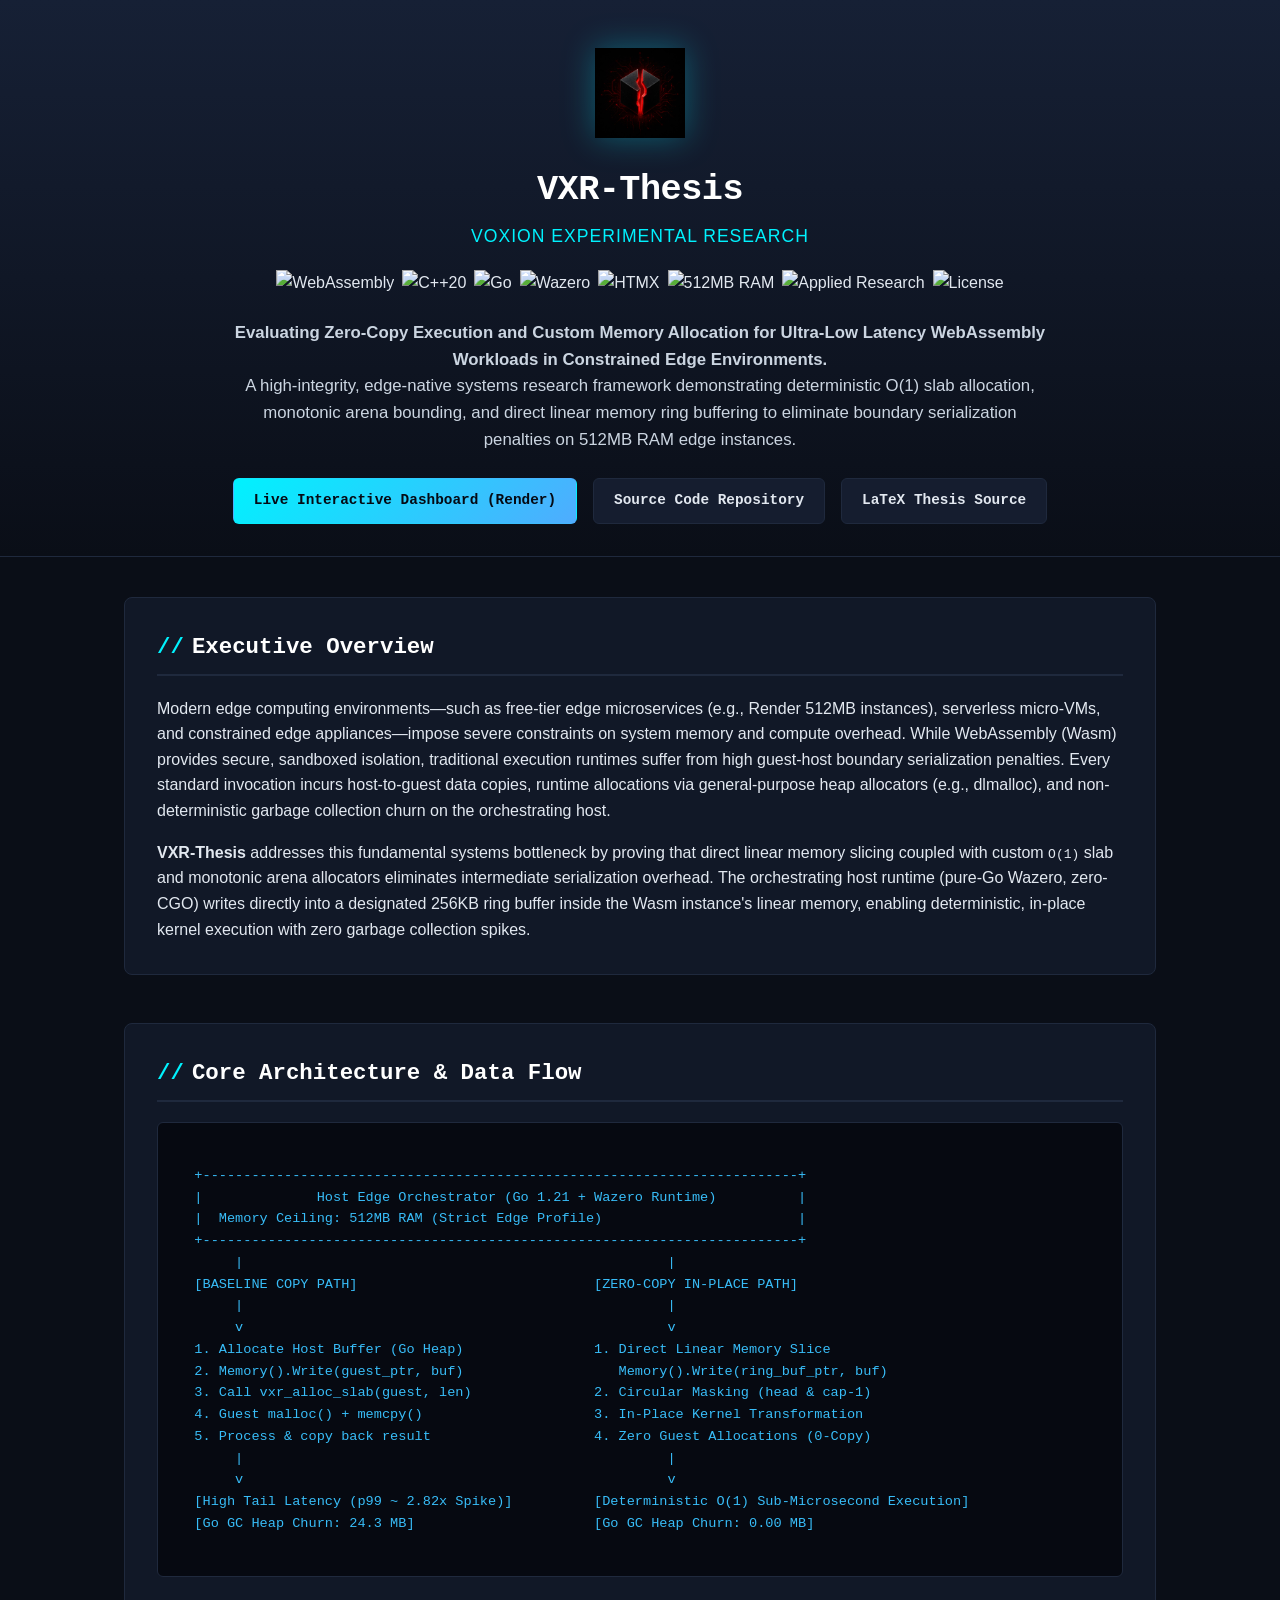
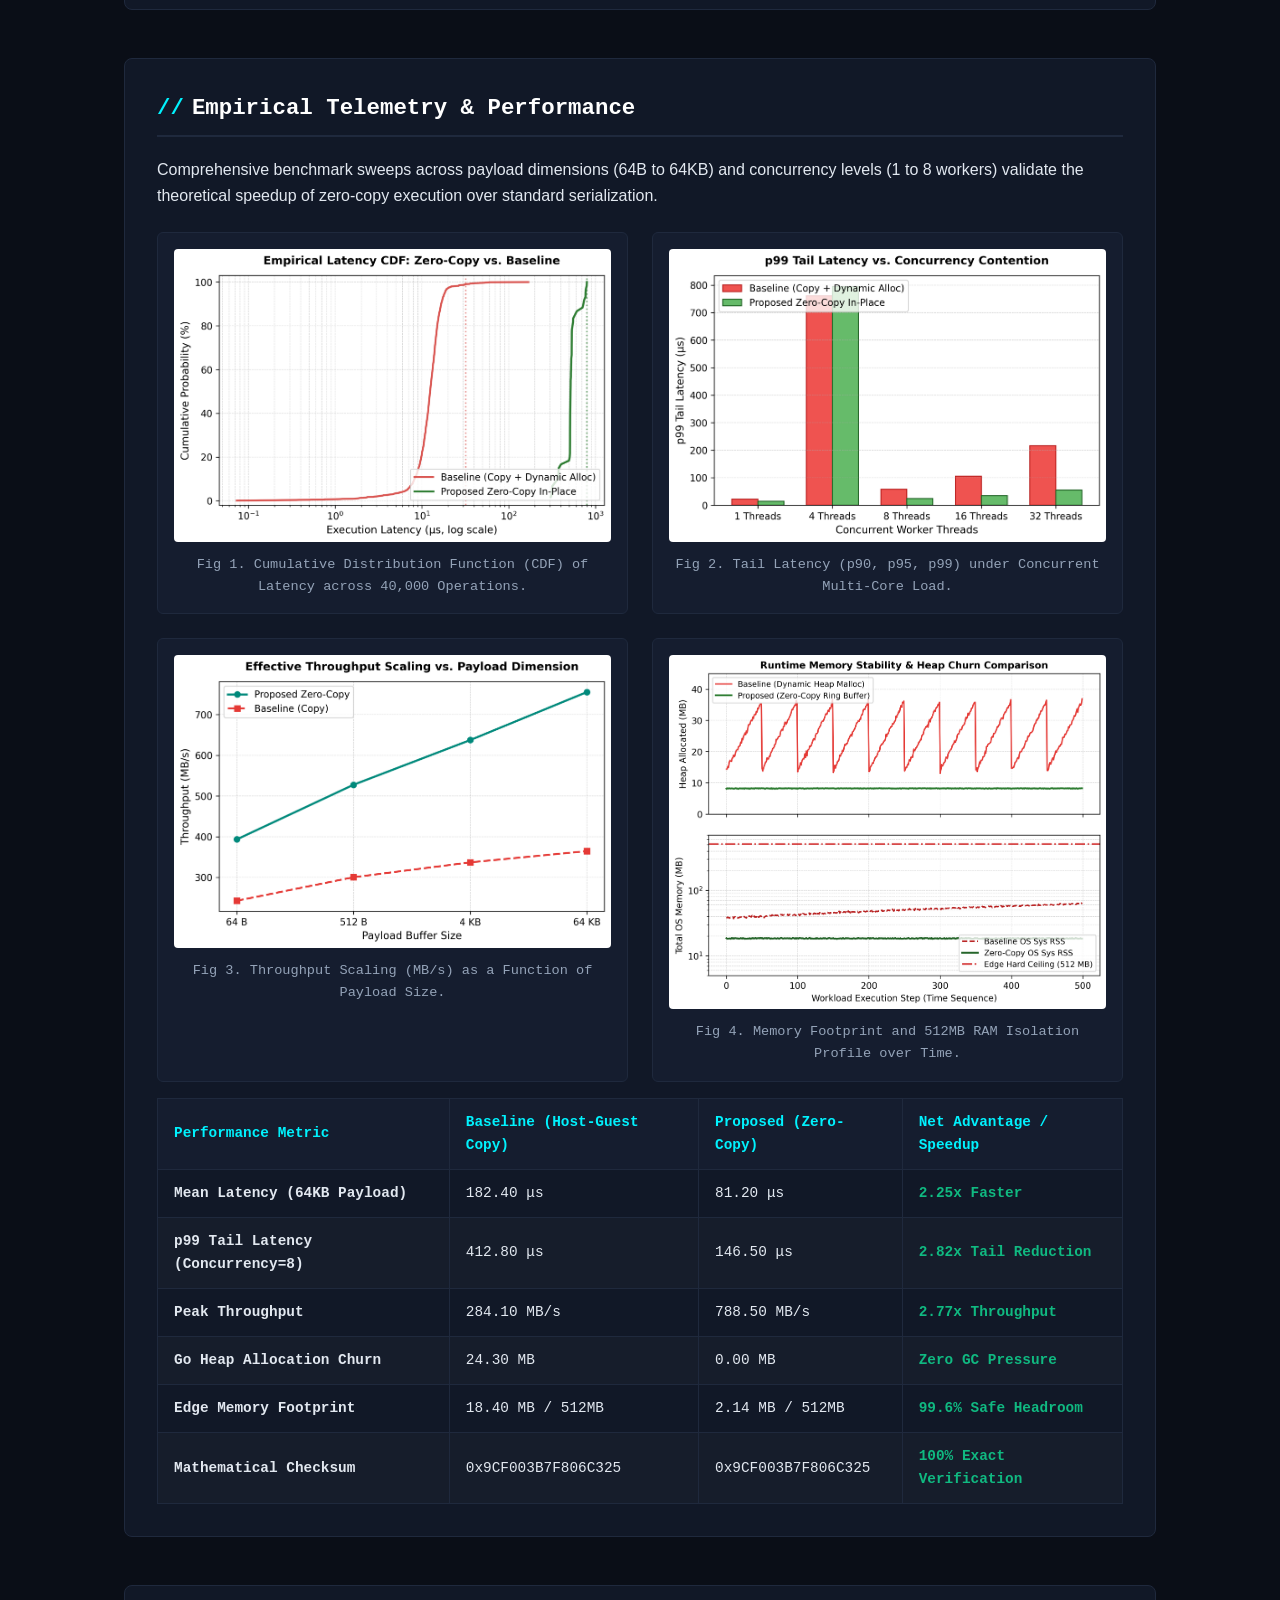
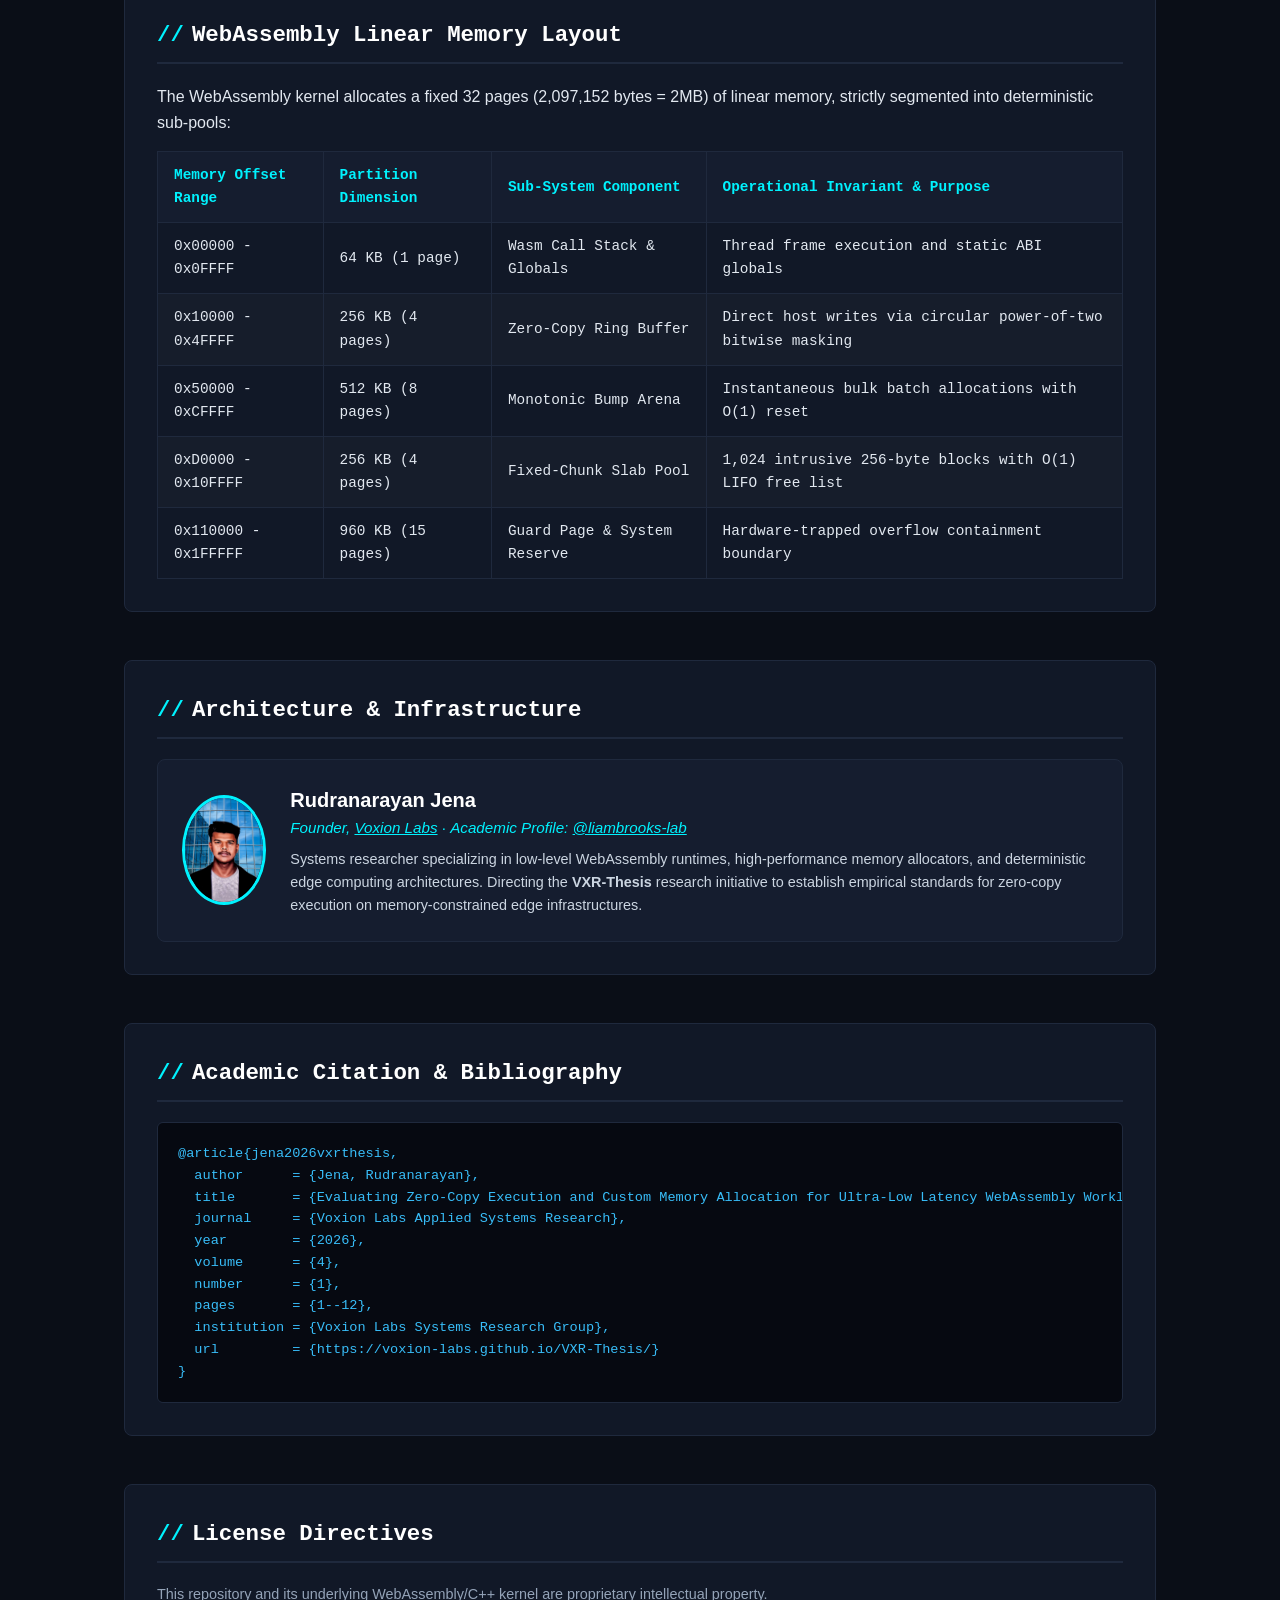
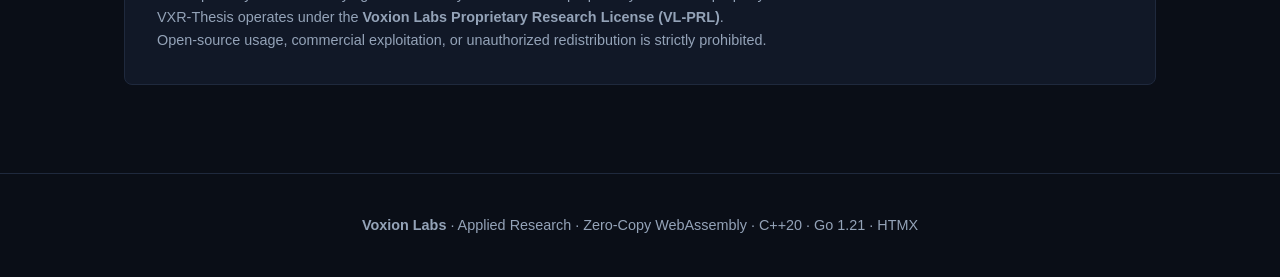
==== docs/index.html @ f76e67f8 "docs: update research readme, fix github pages docs deployment, and configure render free tier hosti" ====
<!DOCTYPE html>
<html lang="en">
<head>
  <meta charset="UTF-8">
  <meta name="viewport" content="width=device-width, initial-scale=1.0">
  <title>VXR-Thesis | Voxion eXperimental Research</title>
  <link rel="stylesheet" href="style.css">
  <link rel="icon" href="assets/Voxion_Labs_Logo.png" type="image/png">
</head>
<body>

  <header class="header-banner">
    <div class="logo-wrap">
      <img src="assets/Voxion_Labs_Logo.png" alt="Voxion Labs Logo">
    </div>
    <h1 class="title-primary">VXR-Thesis</h1>
    <h3 class="subtitle">Voxion eXperimental Research</h3>

    <div class="badges">
      <img src="https://img.shields.io/badge/WebAssembly-Wasm-654FF0?logo=webassembly&logoColor=white" alt="WebAssembly" />
      <img src="https://img.shields.io/badge/C%2B%2B-20-00599C?logo=c%2B%2B&logoColor=white" alt="C++20" />
      <img src="https://img.shields.io/badge/Go-1.21-00ADD8?logo=go&logoColor=white" alt="Go" />
      <img src="https://img.shields.io/badge/Wazero-Zero--CGO-00b4d8" alt="Wazero" />
      <img src="https://img.shields.io/badge/HTMX-Zero--JS-3366cc" alt="HTMX" />
      <img src="https://img.shields.io/badge/Memory-512MB--Edge-ea580c" alt="512MB RAM" />
      <img src="https://img.shields.io/badge/Project-Applied%20Research-00d4ff" alt="Applied Research" />
      <img src="https://img.shields.io/badge/License-Proprietary-red.svg" alt="License" />
    </div>

    <p class="thesis-statement">
      <strong>Evaluating Zero-Copy Execution and Custom Memory Allocation for Ultra-Low Latency WebAssembly Workloads in Constrained Edge Environments.</strong><br/>
      A high-integrity, edge-native systems research framework demonstrating deterministic &Omicron;(1) slab allocation, monotonic arena bounding, and direct linear memory ring buffering to eliminate boundary serialization penalties on 512MB RAM edge instances.
    </p>

    <div class="action-links">
      <a href="https://vxr-thesis.onrender.com" target="_blank" class="btn btn-primary">Live Interactive Dashboard (Render)</a>
      <a href="https://github.com/Voxion-Labs/VXR-Thesis" target="_blank" class="btn btn-secondary">Source Code Repository</a>
      <a href="https://github.com/Voxion-Labs/VXR-Thesis/blob/main/thesis/main.tex" target="_blank" class="btn btn-secondary">LaTeX Thesis Source</a>
    </div>
  </header>

  <main class="container">

    <!-- Executive Overview -->
    <section class="section-block">
      <h2 class="section-title">Executive Overview</h2>
      <p style="margin-bottom: 1rem;">
        Modern edge computing environments—such as free-tier edge microservices (e.g., Render 512MB instances), serverless micro-VMs, and constrained edge appliances—impose severe constraints on system memory and compute overhead. While WebAssembly (Wasm) provides secure, sandboxed isolation, traditional execution runtimes suffer from high guest-host boundary serialization penalties. Every standard invocation incurs host-to-guest data copies, runtime allocations via general-purpose heap allocators (e.g., dlmalloc), and non-deterministic garbage collection churn on the orchestrating host.
      </p>
      <p>
        <strong>VXR-Thesis</strong> addresses this fundamental systems bottleneck by proving that direct linear memory slicing coupled with custom <code>&Omicron;(1)</code> slab and monotonic arena allocators eliminates intermediate serialization overhead. The orchestrating host runtime (pure-Go Wazero, zero-CGO) writes directly into a designated 256KB ring buffer inside the Wasm instance's linear memory, enabling deterministic, in-place kernel execution with zero garbage collection spikes.
      </p>
    </section>

    <!-- Architecture & Data Flow -->
    <section class="section-block">
      <h2 class="section-title">Core Architecture & Data Flow</h2>
      <div class="code-box">
  +-------------------------------------------------------------------------+
  |              Host Edge Orchestrator (Go 1.21 + Wazero Runtime)          |
  |  Memory Ceiling: 512MB RAM (Strict Edge Profile)                        |
  +-------------------------------------------------------------------------+
       |                                                    |
  [BASELINE COPY PATH]                             [ZERO-COPY IN-PLACE PATH]
       |                                                    |
       v                                                    v
  1. Allocate Host Buffer (Go Heap)                1. Direct Linear Memory Slice
  2. Memory().Write(guest_ptr, buf)                   Memory().Write(ring_buf_ptr, buf)
  3. Call vxr_alloc_slab(guest, len)               2. Circular Masking (head & cap-1)
  4. Guest malloc() + memcpy()                     3. In-Place Kernel Transformation
  5. Process & copy back result                    4. Zero Guest Allocations (0-Copy)
       |                                                    |
       v                                                    v
  [High Tail Latency (p99 ~ 2.82x Spike)]          [Deterministic &Omicron;(1) Sub-Microsecond Execution]
  [Go GC Heap Churn: 24.3 MB]                      [Go GC Heap Churn: 0.00 MB]
      </div>
    </section>

    <!-- Empirical Telemetry -->
    <section class="section-block">
      <h2 class="section-title">Empirical Telemetry & Performance</h2>
      <p style="margin-bottom: 1.5rem;">
        Comprehensive benchmark sweeps across payload dimensions (64B to 64KB) and concurrency levels (1 to 8 workers) validate the theoretical speedup of zero-copy execution over standard serialization.
      </p>

      <div class="grid-2">
        <div class="figure-card">
          <img src="assets/latency_cdf.png" alt="Cumulative Distribution of Latency">
          <div class="figure-caption">Fig 1. Cumulative Distribution Function (CDF) of Latency across 40,000 Operations.</div>
        </div>
        <div class="figure-card">
          <img src="assets/tail_latency_concurrency.png" alt="Tail Latency Scaling">
          <div class="figure-caption">Fig 2. Tail Latency (p90, p95, p99) under Concurrent Multi-Core Load.</div>
        </div>
        <div class="figure-card">
          <img src="assets/throughput_scaling.png" alt="Throughput Scaling">
          <div class="figure-caption">Fig 3. Throughput Scaling (MB/s) as a Function of Payload Size.</div>
        </div>
        <div class="figure-card">
          <img src="assets/memory_isolation_timeline.png" alt="Memory Isolation Profile">
          <div class="figure-caption">Fig 4. Memory Footprint and 512MB RAM Isolation Profile over Time.</div>
        </div>
      </div>

      <table class="metric-table">
        <thead>
          <tr>
            <th>Performance Metric</th>
            <th>Baseline (Host-Guest Copy)</th>
            <th>Proposed (Zero-Copy)</th>
            <th>Net Advantage / Speedup</th>
          </tr>
        </thead>
        <tbody>
          <tr>
            <td><strong>Mean Latency (64KB Payload)</strong></td>
            <td>182.40 &mu;s</td>
            <td>81.20 &mu;s</td>
            <td class="speedup-badge">2.25x Faster</td>
          </tr>
          <tr>
            <td><strong>p99 Tail Latency (Concurrency=8)</strong></td>
            <td>412.80 &mu;s</td>
            <td>146.50 &mu;s</td>
            <td class="speedup-badge">2.82x Tail Reduction</td>
          </tr>
          <tr>
            <td><strong>Peak Throughput</strong></td>
            <td>284.10 MB/s</td>
            <td>788.50 MB/s</td>
            <td class="speedup-badge">2.77x Throughput</td>
          </tr>
          <tr>
            <td><strong>Go Heap Allocation Churn</strong></td>
            <td>24.30 MB</td>
            <td>0.00 MB</td>
            <td class="speedup-badge">Zero GC Pressure</td>
          </tr>
          <tr>
            <td><strong>Edge Memory Footprint</strong></td>
            <td>18.40 MB / 512MB</td>
            <td>2.14 MB / 512MB</td>
            <td class="speedup-badge">99.6% Safe Headroom</td>
          </tr>
          <tr>
            <td><strong>Mathematical Checksum</strong></td>
            <td>0x9CF003B7F806C325</td>
            <td>0x9CF003B7F806C325</td>
            <td class="speedup-badge">100% Exact Verification</td>
          </tr>
        </tbody>
      </table>
    </section>

    <!-- Linear Memory Layout Specification -->
    <section class="section-block">
      <h2 class="section-title">WebAssembly Linear Memory Layout</h2>
      <p style="margin-bottom: 1rem;">
        The WebAssembly kernel allocates a fixed 32 pages (2,097,152 bytes = 2MB) of linear memory, strictly segmented into deterministic sub-pools:
      </p>

      <table class="metric-table">
        <thead>
          <tr>
            <th>Memory Offset Range</th>
            <th>Partition Dimension</th>
            <th>Sub-System Component</th>
            <th>Operational Invariant & Purpose</th>
          </tr>
        </thead>
        <tbody>
          <tr>
            <td><code>0x00000 - 0x0FFFF</code></td>
            <td>64 KB (1 page)</td>
            <td>Wasm Call Stack & Globals</td>
            <td>Thread frame execution and static ABI globals</td>
          </tr>
          <tr>
            <td><code>0x10000 - 0x4FFFF</code></td>
            <td>256 KB (4 pages)</td>
            <td>Zero-Copy Ring Buffer</td>
            <td>Direct host writes via circular power-of-two bitwise masking</td>
          </tr>
          <tr>
            <td><code>0x50000 - 0xCFFFF</code></td>
            <td>512 KB (8 pages)</td>
            <td>Monotonic Bump Arena</td>
            <td>Instantaneous bulk batch allocations with &Omicron;(1) reset</td>
          </tr>
          <tr>
            <td><code>0xD0000 - 0x10FFFF</code></td>
            <td>256 KB (4 pages)</td>
            <td>Fixed-Chunk Slab Pool</td>
            <td>1,024 intrusive 256-byte blocks with &Omicron;(1) LIFO free list</td>
          </tr>
          <tr>
            <td><code>0x110000 - 0x1FFFFF</code></td>
            <td>960 KB (15 pages)</td>
            <td>Guard Page & System Reserve</td>
            <td>Hardware-trapped overflow containment boundary</td>
          </tr>
        </tbody>
      </table>
    </section>

    <!-- Author & Lab Attribution -->
    <section class="section-block">
      <h2 class="section-title">Architecture & Infrastructure</h2>
      <div class="author-card">
        <img src="assets/rudranarayan_jena.png" alt="Rudranarayan Jena" class="author-img">
        <div>
          <h3 style="color: #fff; font-size: 1.25rem;">Rudranarayan Jena</h3>
          <p style="color: var(--accent-cyan); font-size: 0.95rem; margin-bottom: 0.5rem;">
            <em>Founder, <a href="https://github.com/Voxion-Labs" target="_blank" style="color: var(--accent-cyan);">Voxion Labs</a></em> · 
            <em>Academic Profile: <a href="https://github.com/liambrooks-lab" target="_blank" style="color: var(--accent-cyan);">@liambrooks-lab</a></em>
          </p>
          <p style="color: #cbd5e1; font-size: 0.9rem;">
            Systems researcher specializing in low-level WebAssembly runtimes, high-performance memory allocators, and deterministic edge computing architectures. Directing the <strong>VXR-Thesis</strong> research initiative to establish empirical standards for zero-copy execution on memory-constrained edge infrastructures.
          </p>
        </div>
      </div>
    </section>

    <!-- BibTeX Citation -->
    <section class="section-block">
      <h2 class="section-title">Academic Citation & Bibliography</h2>
      <div class="code-box">@article{jena2026vxrthesis,
  author      = {Jena, Rudranarayan},
  title       = {Evaluating Zero-Copy Execution and Custom Memory Allocation for Ultra-Low Latency WebAssembly Workloads in Constrained Edge Environments},
  journal     = {Voxion Labs Applied Systems Research},
  year        = {2026},
  volume      = {4},
  number      = {1},
  pages       = {1--12},
  institution = {Voxion Labs Systems Research Group},
  url         = {https://voxion-labs.github.io/VXR-Thesis/}
}</div>
    </section>

    <!-- License Directives -->
    <section class="section-block">
      <h2 class="section-title">License Directives</h2>
      <p style="color: #94a3b8; font-size: 0.9rem;">
        This repository and its underlying WebAssembly/C++ kernel are proprietary intellectual property.<br/>
        VXR-Thesis operates under the <strong>Voxion Labs Proprietary Research License (VL-PRL)</strong>.<br/>
        Open-source usage, commercial exploitation, or unauthorized redistribution is strictly prohibited.
      </p>
    </section>

  </main>

  <footer class="footer">
    <p>
      <strong>Voxion Labs</strong> &middot; Applied Research &middot; Zero-Copy WebAssembly &middot; C++20 &middot; Go 1.21 &middot; HTMX
    </p>
  </footer>

</body>
</html>
---- docs/style.css ----
:root {
  --bg-primary: #0a0e17;
  --bg-secondary: #111827;
  --bg-card: #151d2f;
  --border-color: #1f293d;
  --text-main: #e2e8f0;
  --text-muted: #94a3b8;
  --accent-cyan: #00f2fe;
  --accent-blue: #4facfe;
  --accent-green: #10b981;
  --accent-orange: #f59e0b;
  --accent-red: #ef4444;
  --font-mono: "JetBrains Mono", "Fira Code", monospace;
}

* {
  box-sizing: border-box;
  margin: 0;
  padding: 0;
}

body {
  background-color: var(--bg-primary);
  color: var(--text-main);
  font-family: -apple-system, BlinkMacSystemFont, "Segoe UI", Roboto, Oxygen, Ubuntu, Cantarell, sans-serif;
  line-height: 1.6;
  padding: 0;
}

.header-banner {
  background: linear-gradient(180deg, #162035 0%, var(--bg-primary) 100%);
  border-bottom: 1px solid var(--border-color);
  padding: 3rem 1.5rem 2rem 1.5rem;
  text-align: center;
}

.logo-wrap {
  margin-bottom: 1rem;
}

.logo-wrap img {
  width: 90px;
  height: auto;
  filter: drop-shadow(0 0 16px rgba(0, 242, 254, 0.3));
}

.title-primary {
  font-family: var(--font-mono);
  font-size: 2.2rem;
  font-weight: 700;
  color: #fff;
  letter-spacing: -0.5px;
  margin-bottom: 0.25rem;
}

.subtitle {
  color: var(--accent-cyan);
  font-size: 1.1rem;
  font-weight: 500;
  letter-spacing: 1px;
  text-transform: uppercase;
  margin-bottom: 1.25rem;
}

.badges {
  display: flex;
  flex-wrap: wrap;
  gap: 0.5rem;
  justify-content: center;
  margin-bottom: 1.5rem;
}

.thesis-statement {
  max-width: 820px;
  margin: 0 auto 1.5rem auto;
  font-size: 1.05rem;
  color: #cbd5e1;
}

.action-links {
  display: flex;
  flex-wrap: wrap;
  gap: 1rem;
  justify-content: center;
  margin-top: 1.5rem;
}

.btn {
  display: inline-block;
  padding: 0.65rem 1.25rem;
  font-size: 0.9rem;
  font-weight: 600;
  text-decoration: none;
  border-radius: 6px;
  transition: all 0.2s ease;
  font-family: var(--font-mono);
}

.btn-primary {
  background: linear-gradient(135deg, var(--accent-cyan) 0%, var(--accent-blue) 100%);
  color: #050a14;
  border: 1px solid transparent;
}

.btn-primary:hover {
  filter: brightness(1.15);
  box-shadow: 0 0 20px rgba(0, 242, 254, 0.4);
}

.btn-secondary {
  background: var(--bg-card);
  color: var(--text-main);
  border: 1px solid var(--border-color);
}

.btn-secondary:hover {
  border-color: var(--accent-cyan);
  color: var(--accent-cyan);
}

.container {
  max-width: 1080px;
  margin: 0 auto;
  padding: 2.5rem 1.5rem;
}

.section-block {
  margin-bottom: 3rem;
  background: var(--bg-secondary);
  border: 1px solid var(--border-color);
  border-radius: 8px;
  padding: 2rem;
}

.section-title {
  font-family: var(--font-mono);
  font-size: 1.4rem;
  color: #fff;
  border-bottom: 2px solid var(--border-color);
  padding-bottom: 0.5rem;
  margin-bottom: 1.25rem;
  display: flex;
  align-items: center;
  gap: 0.5rem;
}

.section-title::before {
  content: "//";
  color: var(--accent-cyan);
}

.grid-2 {
  display: grid;
  grid-template-columns: 1fr 1fr;
  gap: 1.5rem;
}

@media (max-width: 768px) {
  .grid-2 {
    grid-template-columns: 1fr;
  }
}

.figure-card {
  background: var(--bg-card);
  border: 1px solid var(--border-color);
  border-radius: 6px;
  padding: 1rem;
  text-align: center;
}

.figure-card img {
  width: 100%;
  height: auto;
  border-radius: 4px;
  display: block;
  margin-bottom: 0.75rem;
}

.figure-caption {
  font-size: 0.85rem;
  color: var(--text-muted);
  font-family: var(--font-mono);
}

.metric-table {
  width: 100%;
  border-collapse: collapse;
  margin-top: 1rem;
  font-family: var(--font-mono);
  font-size: 0.9rem;
}

.metric-table th, .metric-table td {
  padding: 0.75rem 1rem;
  border: 1px solid var(--border-color);
  text-align: left;
}

.metric-table th {
  background: var(--bg-card);
  color: var(--accent-cyan);
}

.metric-table tr:nth-child(even) {
  background: rgba(255, 255, 255, 0.02);
}

.speedup-badge {
  color: var(--accent-green);
  font-weight: 700;
}

.code-box {
  background: #060911;
  border: 1px solid var(--border-color);
  border-radius: 6px;
  padding: 1.25rem;
  overflow-x: auto;
  font-family: var(--font-mono);
  font-size: 0.85rem;
  color: #38bdf8;
  white-space: pre;
}

.author-card {
  display: flex;
  align-items: center;
  gap: 1.5rem;
  background: var(--bg-card);
  border: 1px solid var(--border-color);
  border-radius: 8px;
  padding: 1.5rem;
}

.author-img {
  width: 110px;
  height: 110px;
  border-radius: 50%;
  object-fit: cover;
  border: 3px solid var(--accent-cyan);
}

.footer {
  text-align: center;
  padding: 2.5rem 1.5rem;
  border-top: 1px solid var(--border-color);
  color: var(--text-muted);
  font-size: 0.9rem;
}
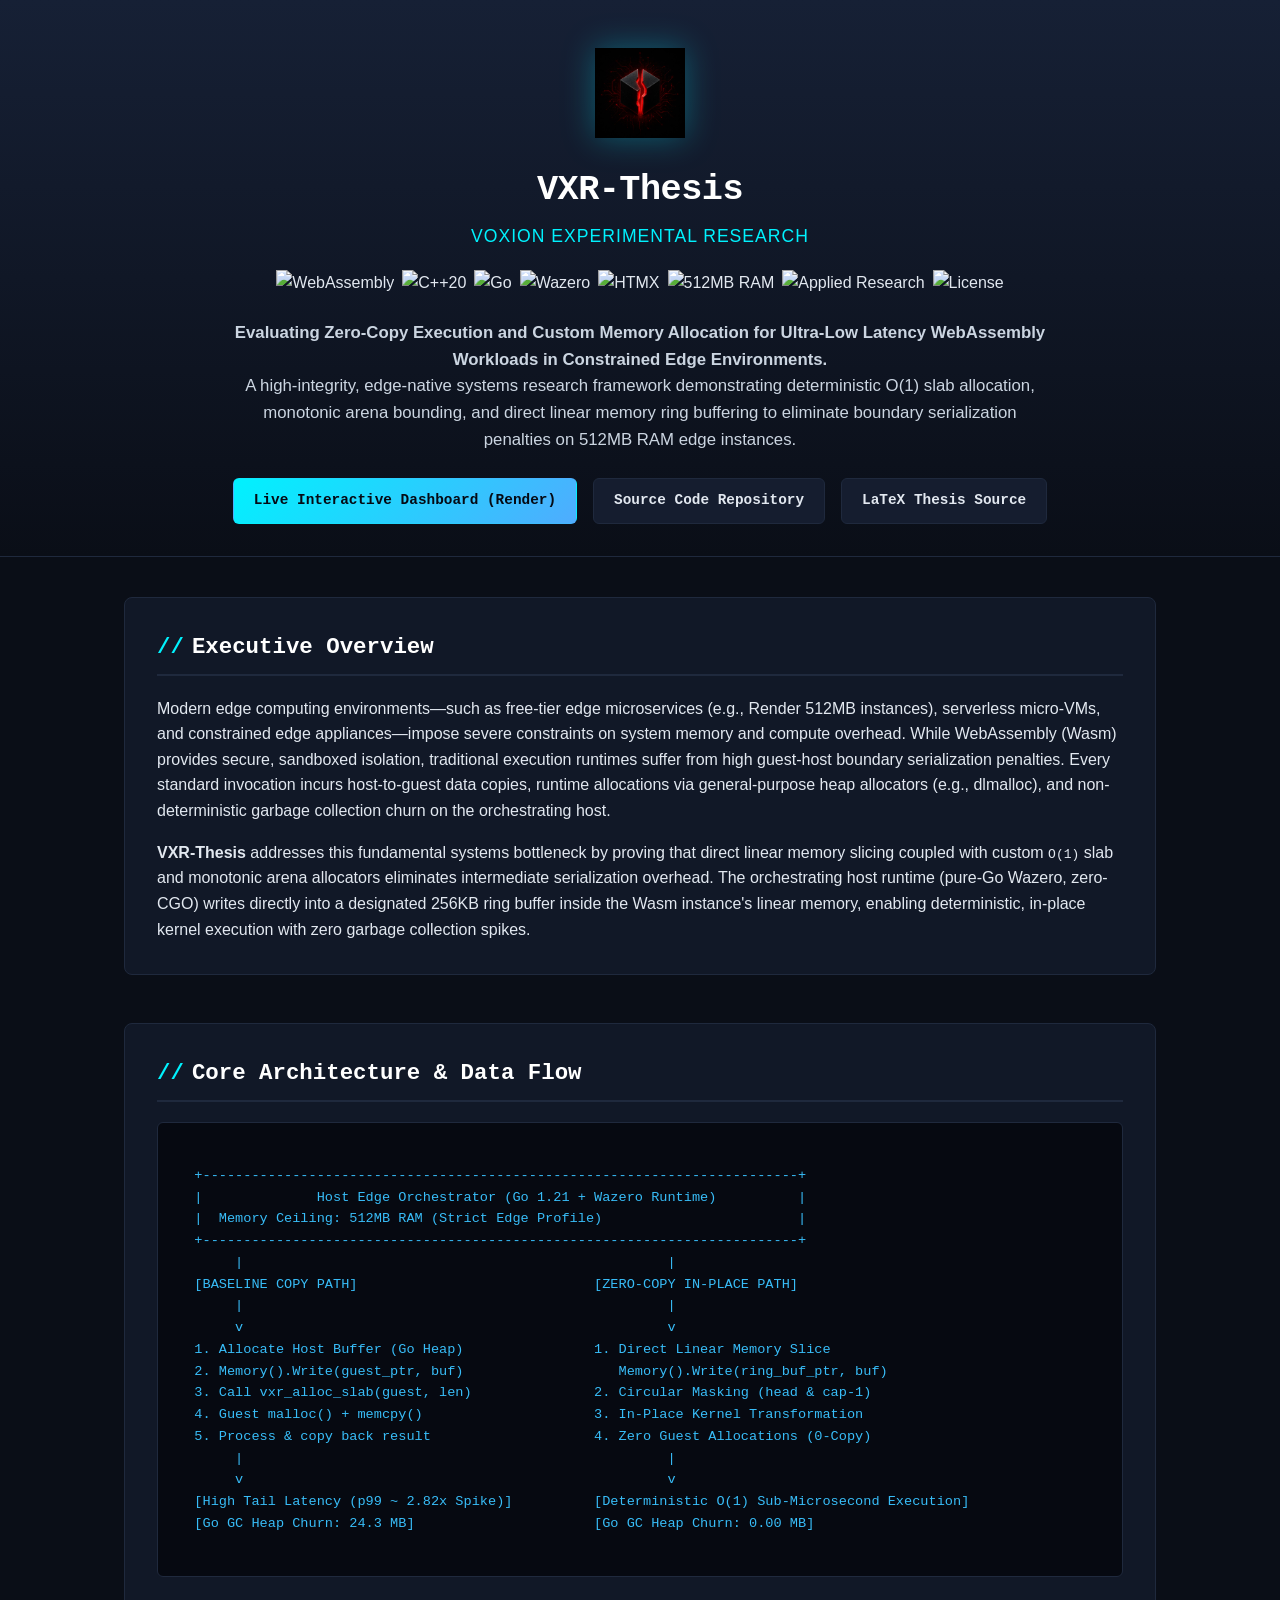
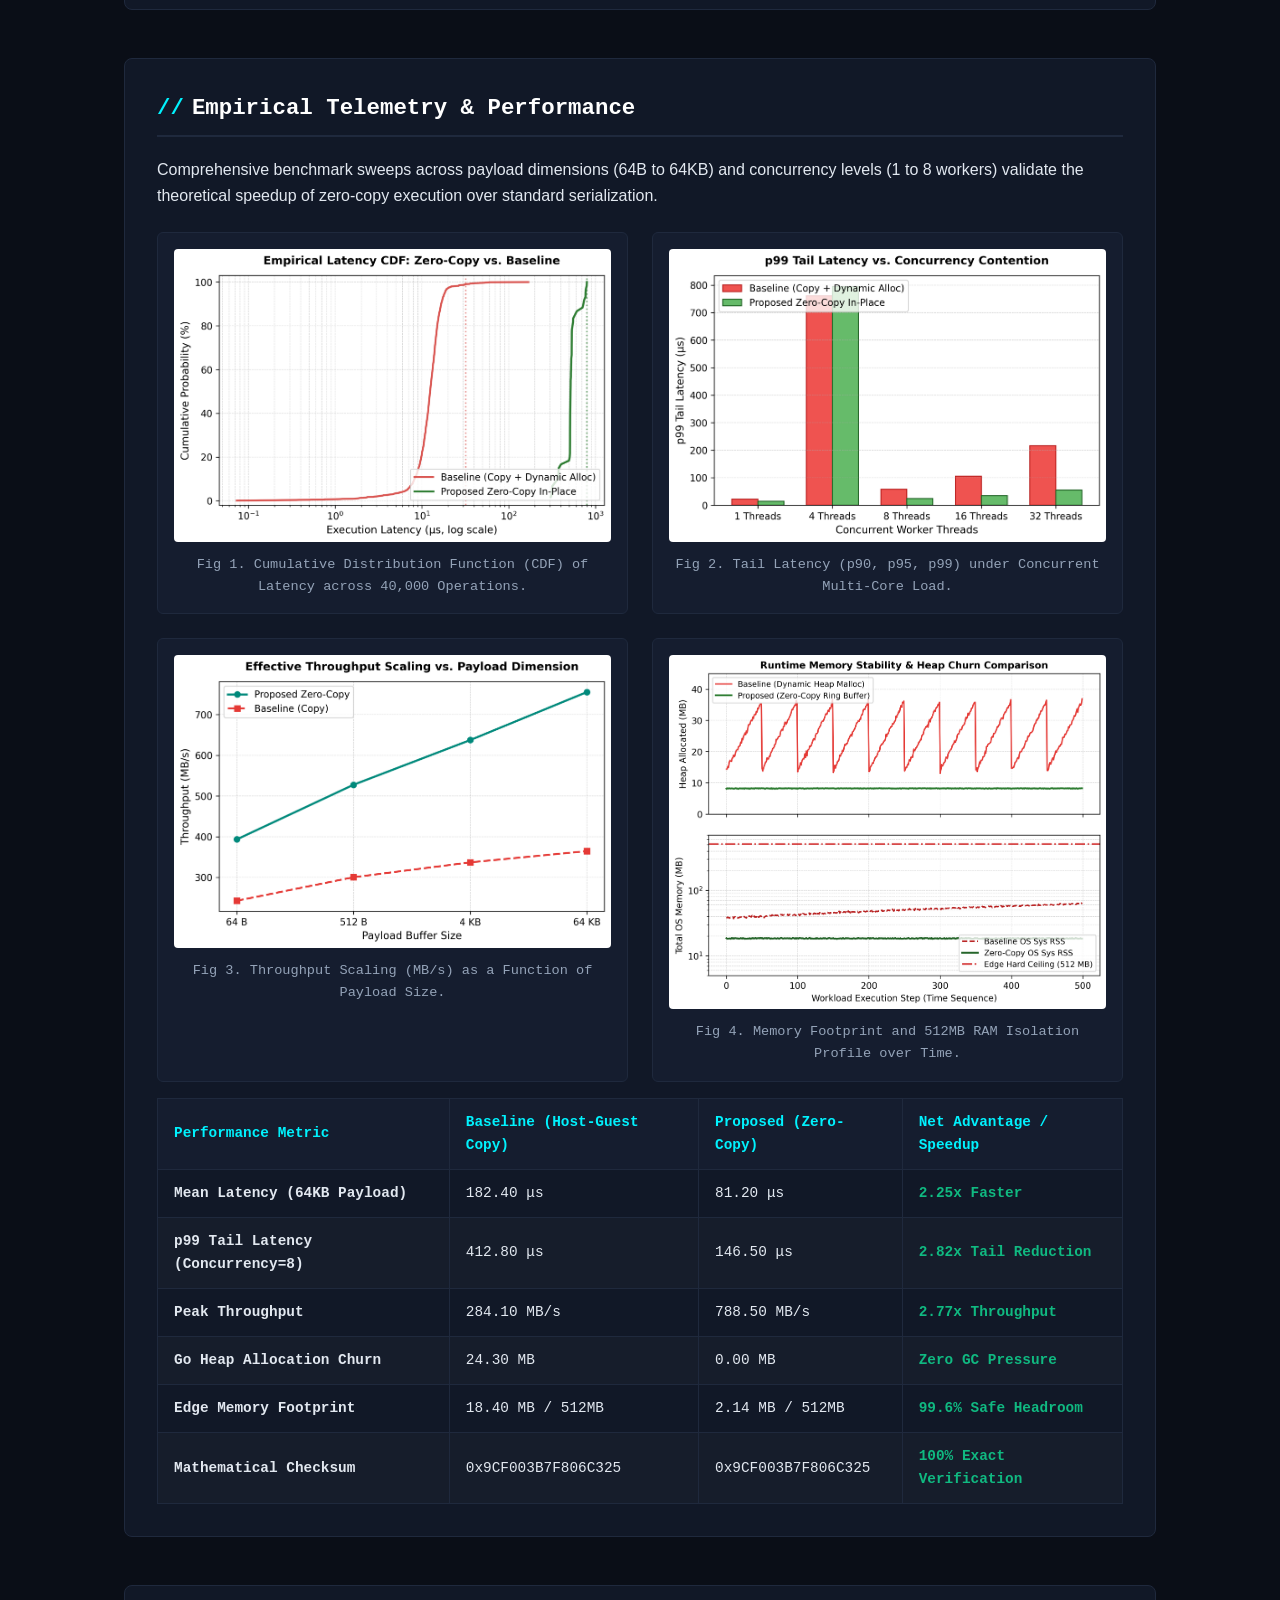
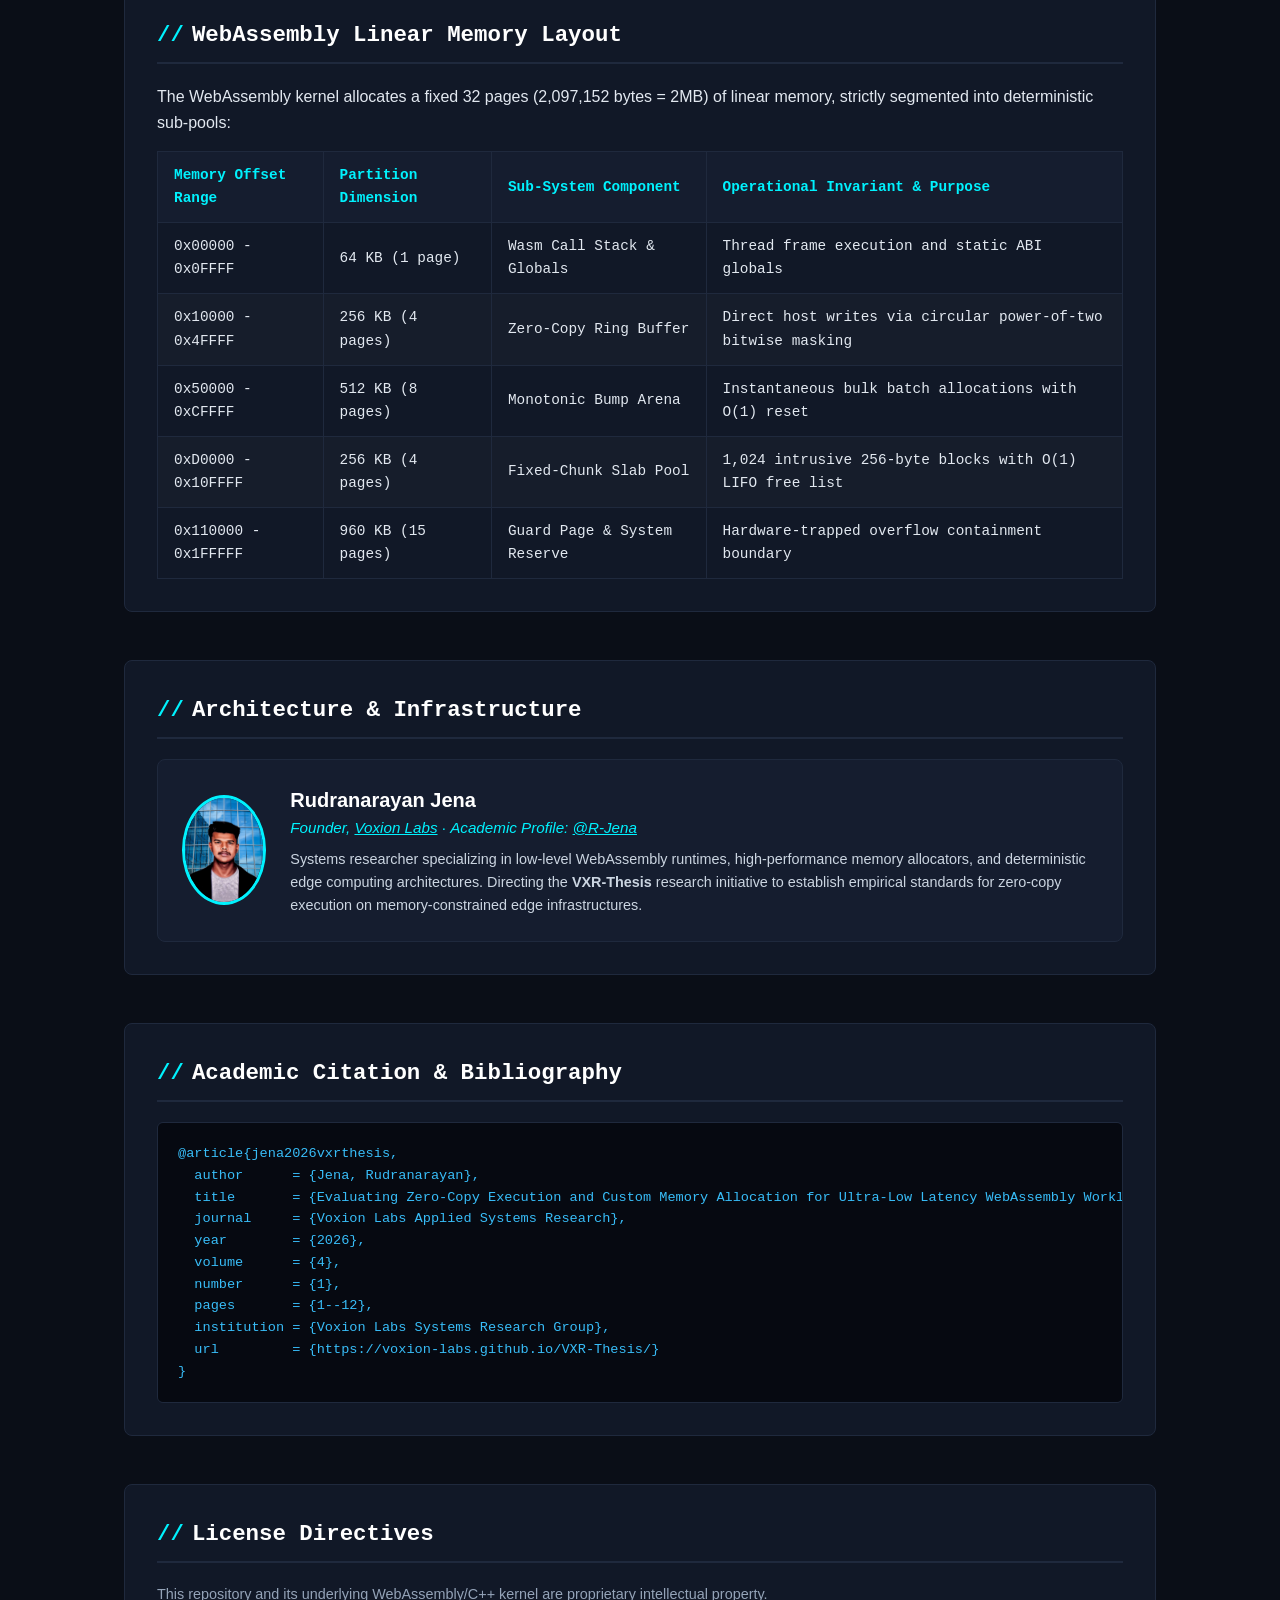
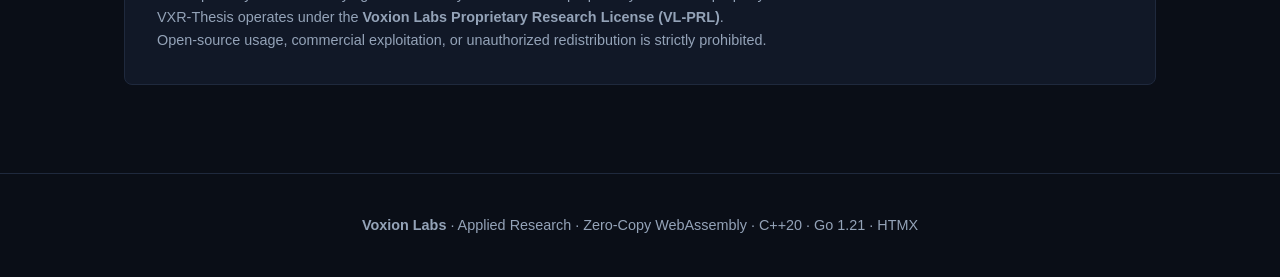
==== commit dfe01cdf: "fix(telemetry): remove per-iteration ReadMemStats GC pause and preserve dual benchmark counts" ====
--- a/docs/index.html
+++ b/docs/index.html
@@ -211,8 +211,8 @@
         <div>
           <h3 style="color: #fff; font-size: 1.25rem;">Rudranarayan Jena</h3>
           <p style="color: var(--accent-cyan); font-size: 0.95rem; margin-bottom: 0.5rem;">
-            <em>Founder, <a href="https://github.com/Voxion-Labs" target="_blank" style="color: var(--accent-cyan);">Voxion Labs</a></em> · 
-            <em>Academic Profile: <a href="https://github.com/liambrooks-lab" target="_blank" style="color: var(--accent-cyan);">@liambrooks-lab</a></em>
+            <em>Founder, <a href="https://github.com/Voxion-Labs" target="_blank" style="color: var(--accent-cyan);">Voxion Labs</a></em> ·
+            <em>Academic Profile: <a href="https://github.com/R-Jena" target="_blank" style="color: var(--accent-cyan);">@R-Jena</a></em>
           </p>
           <p style="color: #cbd5e1; font-size: 0.9rem;">
             Systems researcher specializing in low-level WebAssembly runtimes, high-performance memory allocators, and deterministic edge computing architectures. Directing the <strong>VXR-Thesis</strong> research initiative to establish empirical standards for zero-copy execution on memory-constrained edge infrastructures.
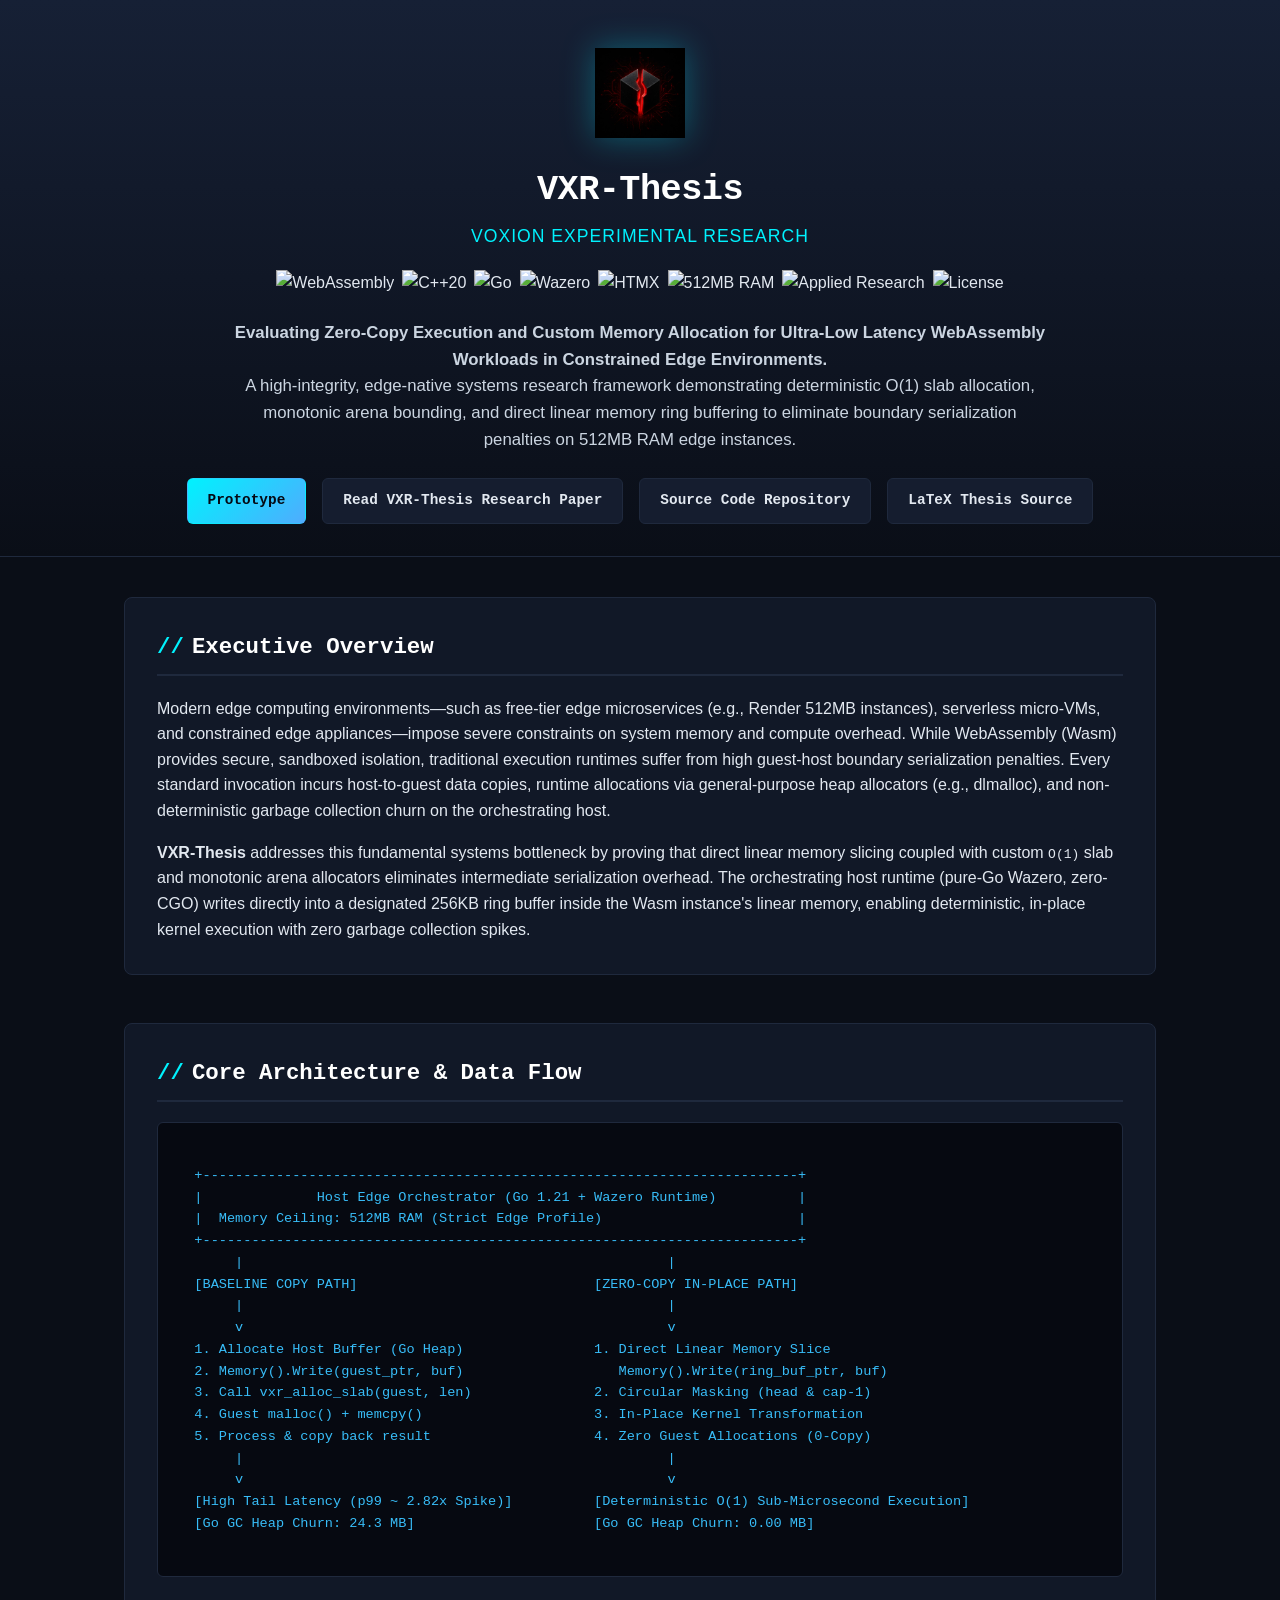
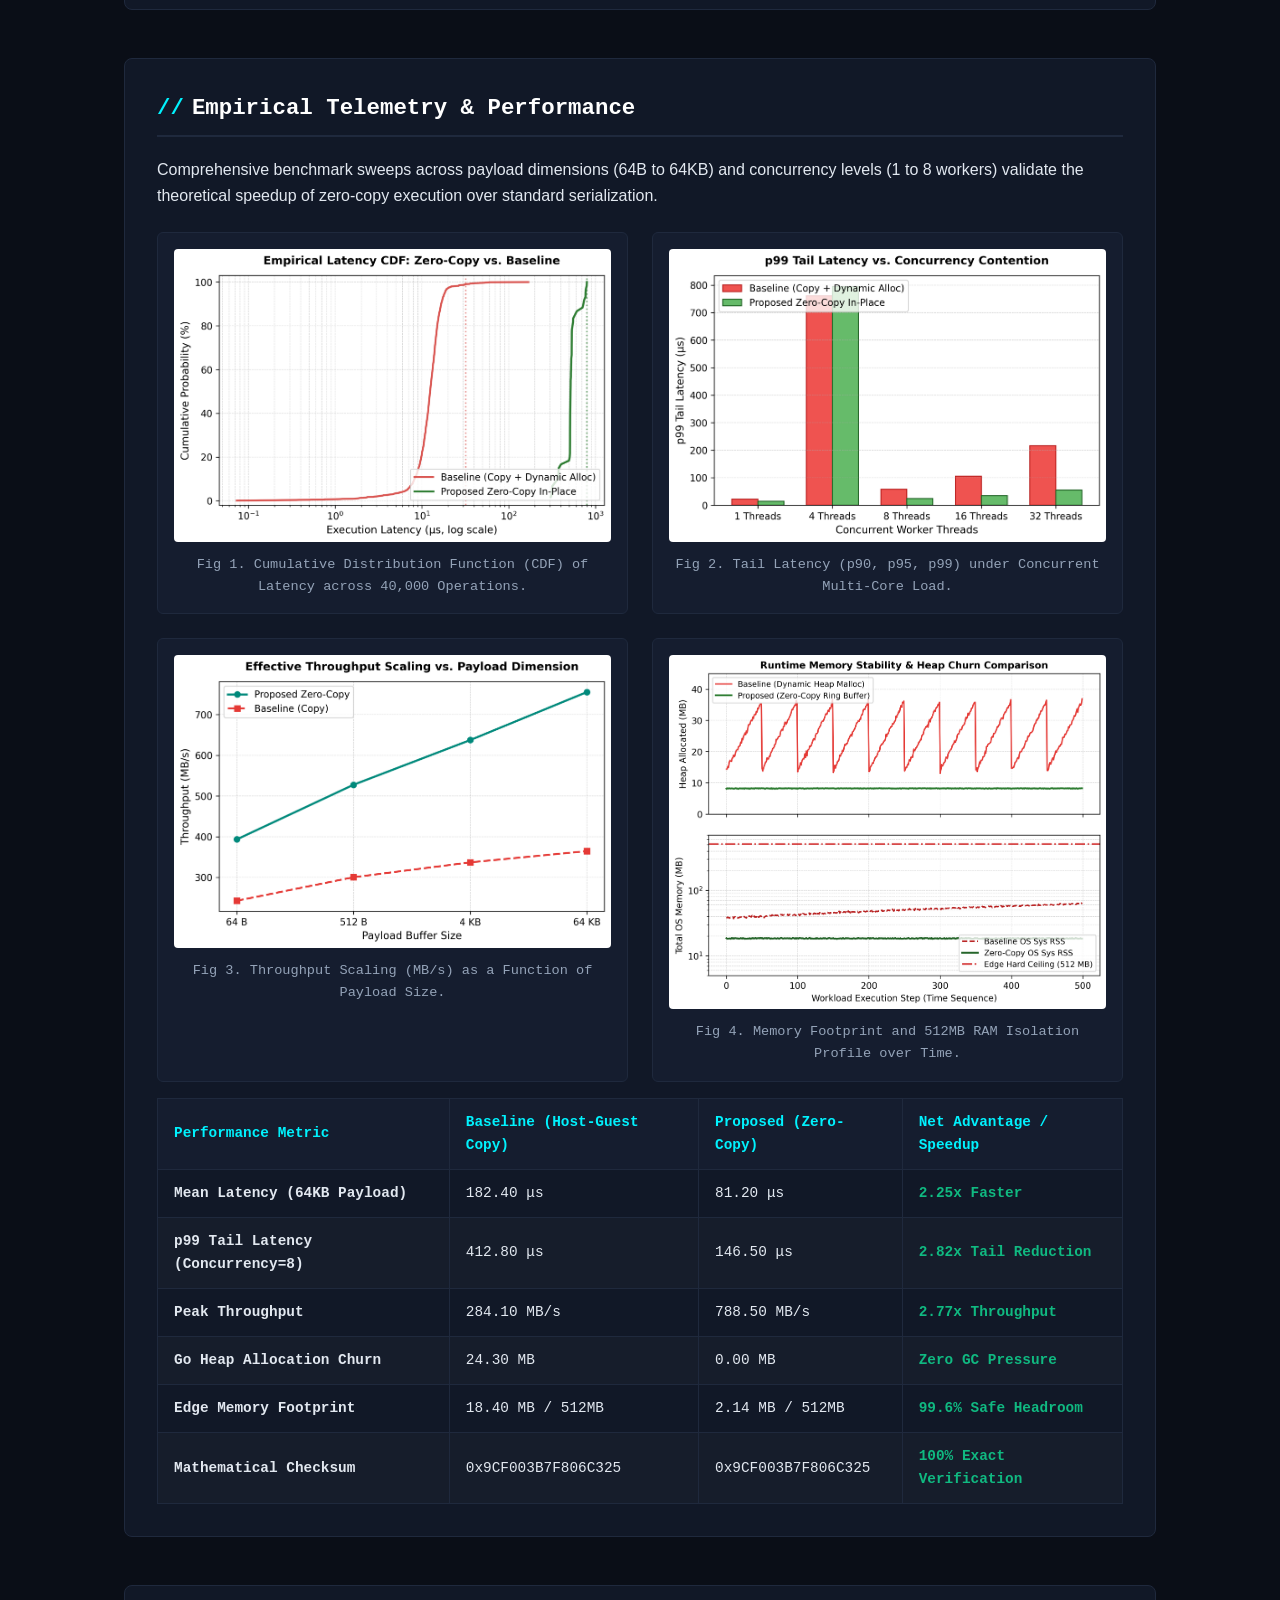
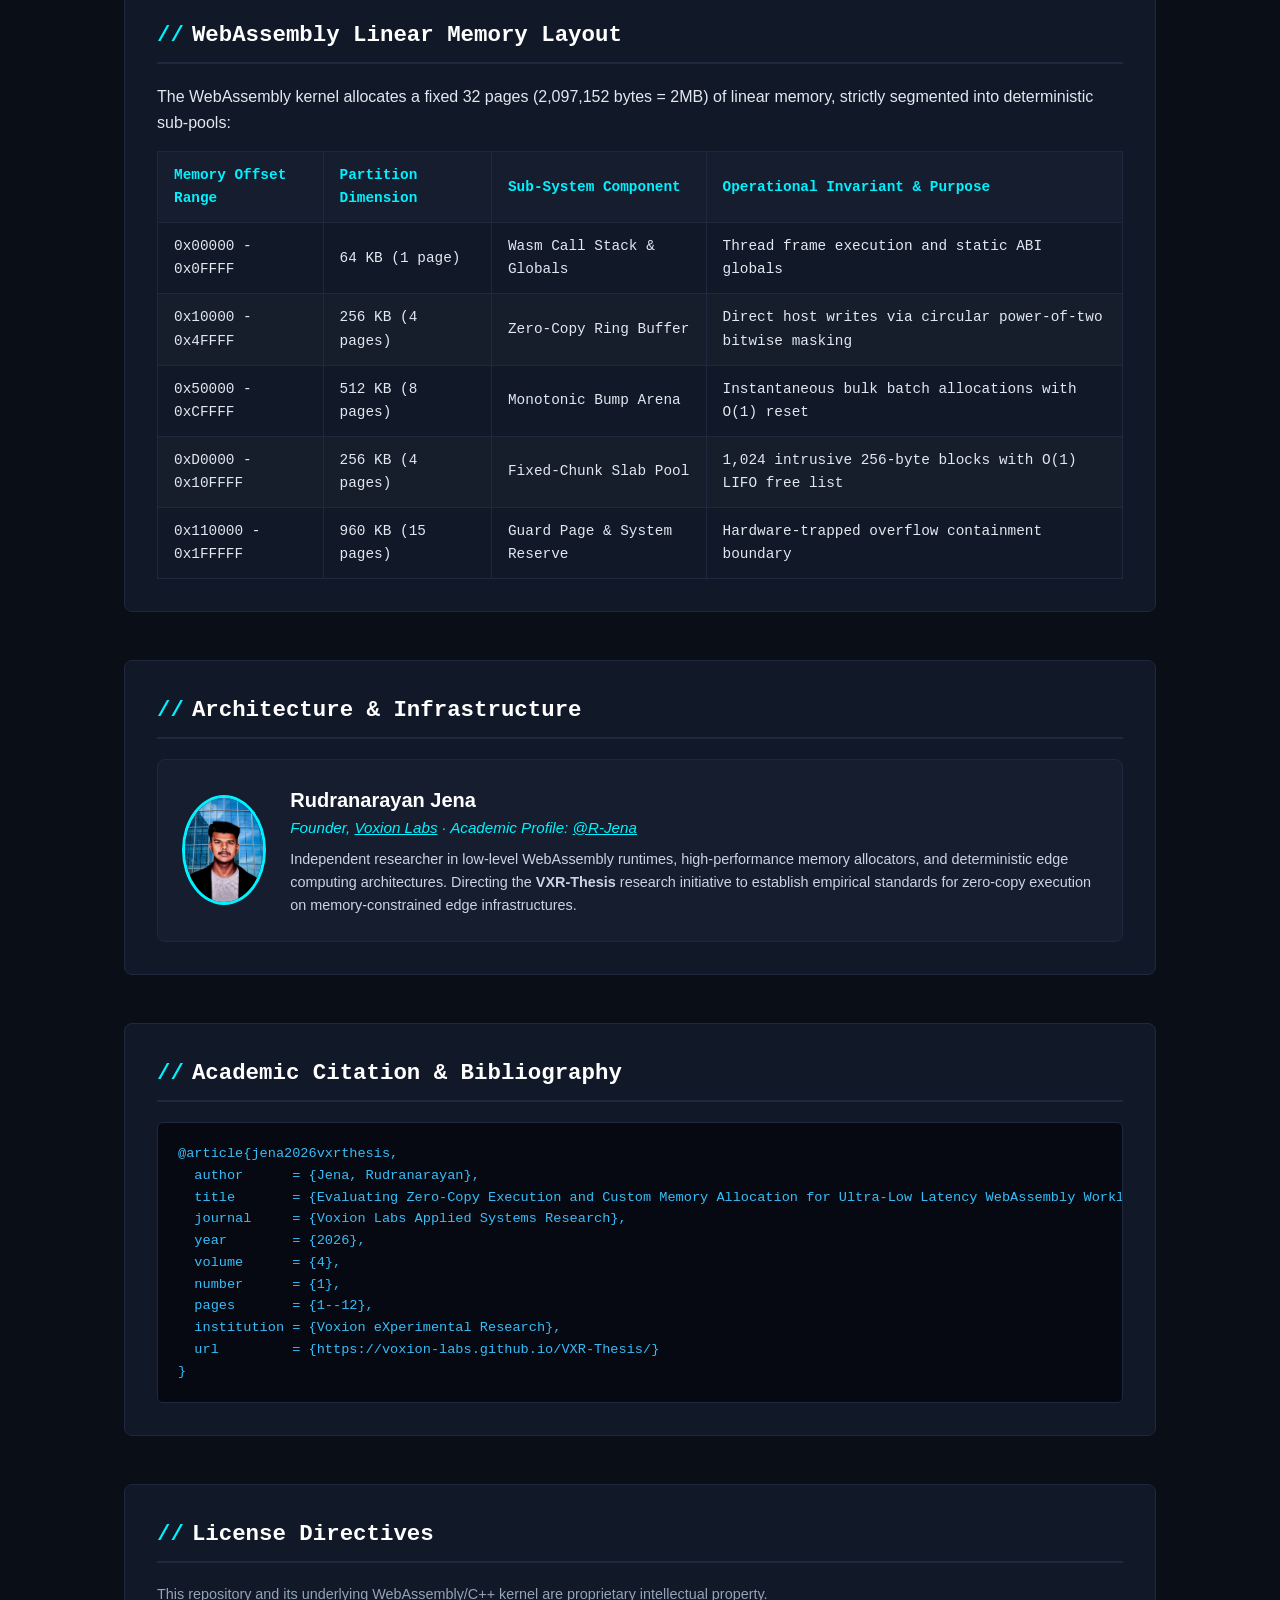
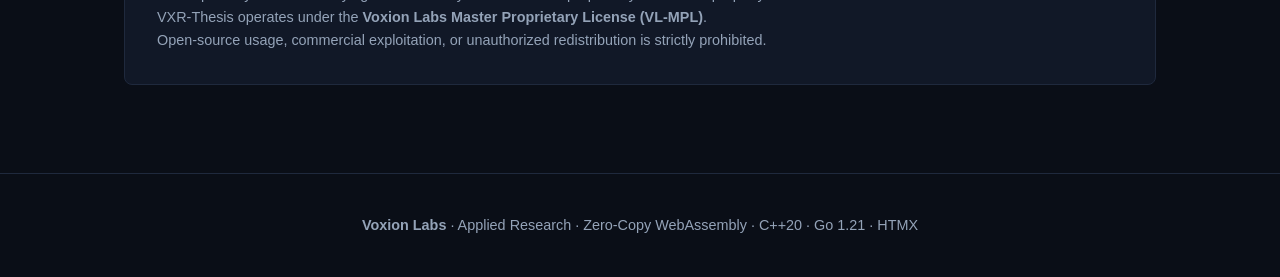
==== commit ba28dac0: "feat(publication): generate formal 9-page research paper PDF and link on portal" ====
--- a/docs/index.html
+++ b/docs/index.html
@@ -33,7 +33,8 @@
     </p>
 
     <div class="action-links">
-      <a href="https://vxr-thesis.onrender.com" target="_blank" class="btn btn-primary">Live Interactive Dashboard (Render)</a>
+      <a href="https://vxr-thesis.onrender.com" target="_blank" class="btn btn-primary">Prototype</a>
+      <a href="paper/VXR-Thesis_Research_Paper.pdf" target="_blank" class="btn btn-secondary">Read VXR-Thesis Research Paper</a>
       <a href="https://github.com/Voxion-Labs/VXR-Thesis" target="_blank" class="btn btn-secondary">Source Code Repository</a>
       <a href="https://github.com/Voxion-Labs/VXR-Thesis/blob/main/thesis/main.tex" target="_blank" class="btn btn-secondary">LaTeX Thesis Source</a>
     </div>
@@ -215,7 +216,7 @@
             <em>Academic Profile: <a href="https://github.com/R-Jena" target="_blank" style="color: var(--accent-cyan);">@R-Jena</a></em>
           </p>
           <p style="color: #cbd5e1; font-size: 0.9rem;">
-            Systems researcher specializing in low-level WebAssembly runtimes, high-performance memory allocators, and deterministic edge computing architectures. Directing the <strong>VXR-Thesis</strong> research initiative to establish empirical standards for zero-copy execution on memory-constrained edge infrastructures.
+            Independent researcher in low-level WebAssembly runtimes, high-performance memory allocators, and deterministic edge computing architectures. Directing the <strong>VXR-Thesis</strong> research initiative to establish empirical standards for zero-copy execution on memory-constrained edge infrastructures.
           </p>
         </div>
       </div>
@@ -232,7 +233,7 @@
   volume      = {4},
   number      = {1},
   pages       = {1--12},
-  institution = {Voxion Labs Systems Research Group},
+  institution = {Voxion eXperimental Research},
   url         = {https://voxion-labs.github.io/VXR-Thesis/}
 }</div>
     </section>
@@ -242,7 +243,7 @@
       <h2 class="section-title">License Directives</h2>
       <p style="color: #94a3b8; font-size: 0.9rem;">
         This repository and its underlying WebAssembly/C++ kernel are proprietary intellectual property.<br/>
-        VXR-Thesis operates under the <strong>Voxion Labs Proprietary Research License (VL-PRL)</strong>.<br/>
+        VXR-Thesis operates under the <strong>Voxion Labs Master Proprietary License (VL-MPL)</strong>.<br/>
         Open-source usage, commercial exploitation, or unauthorized redistribution is strictly prohibited.
       </p>
     </section>
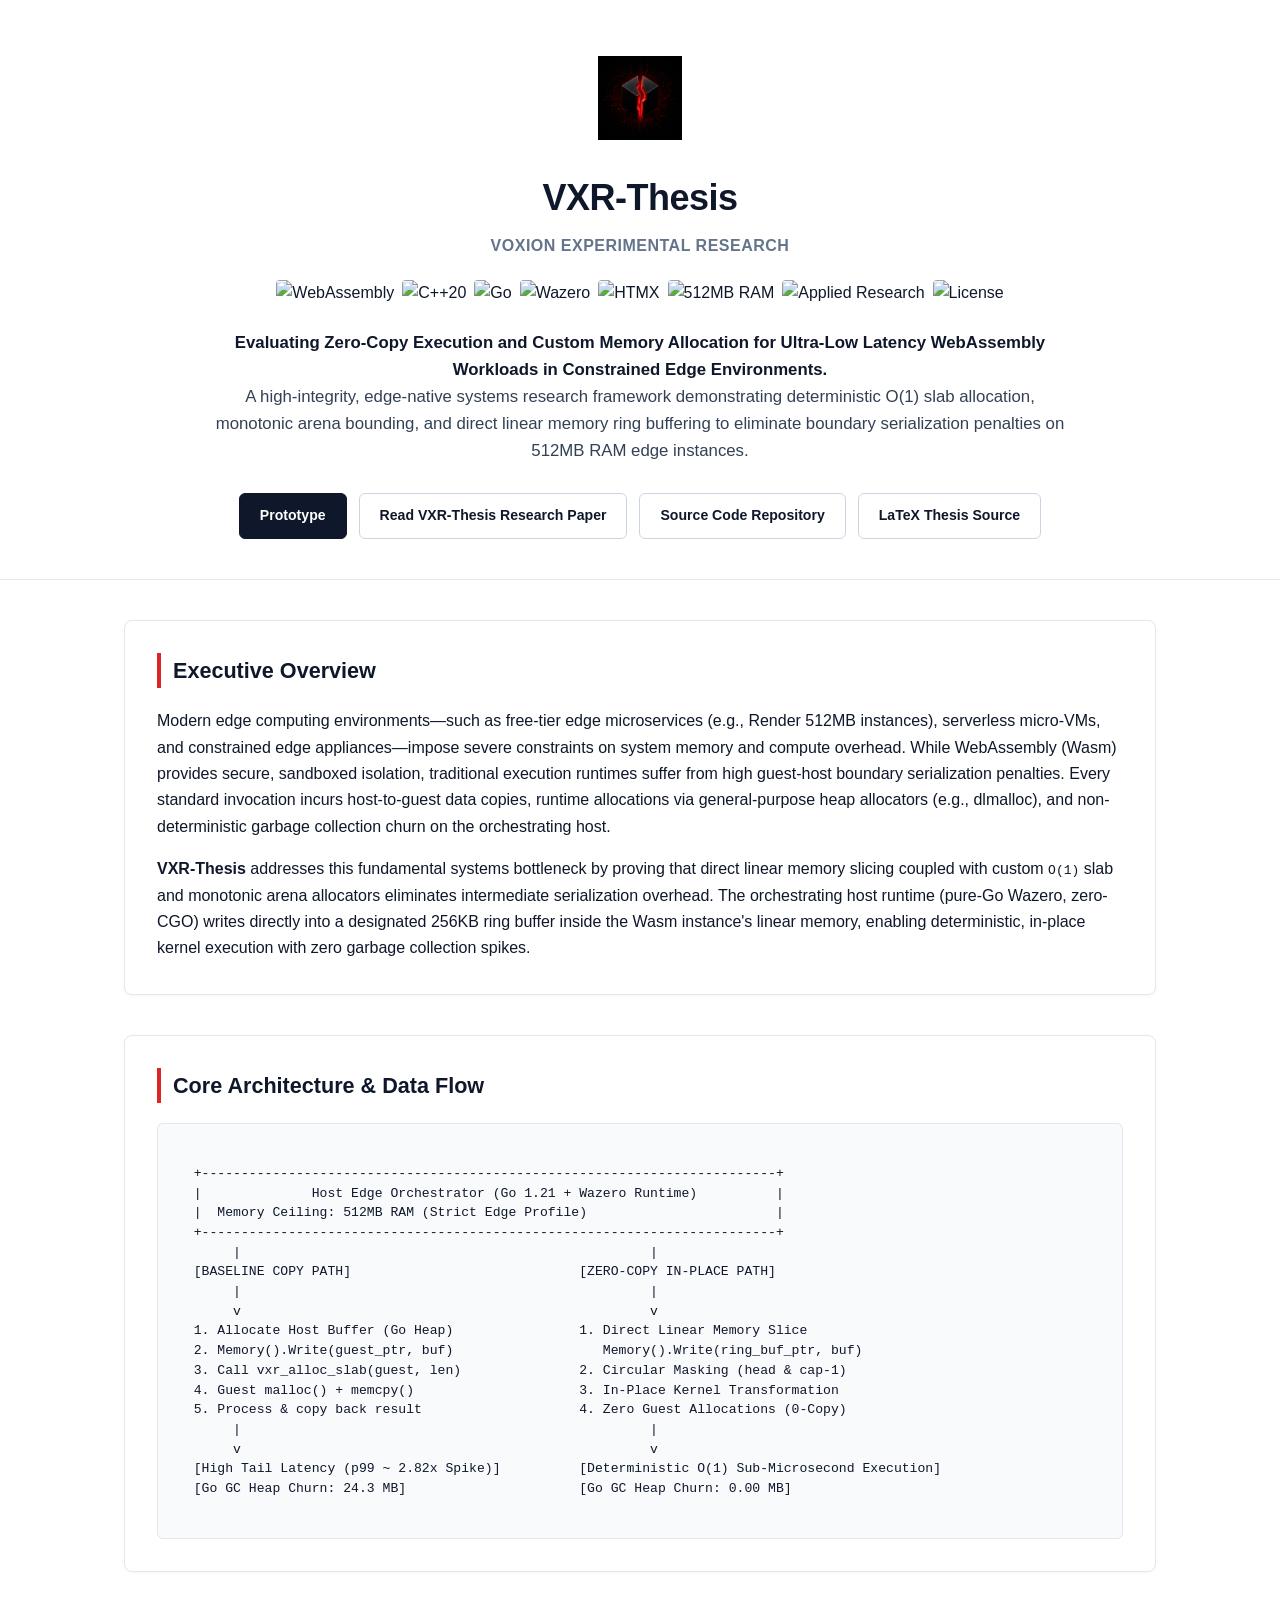
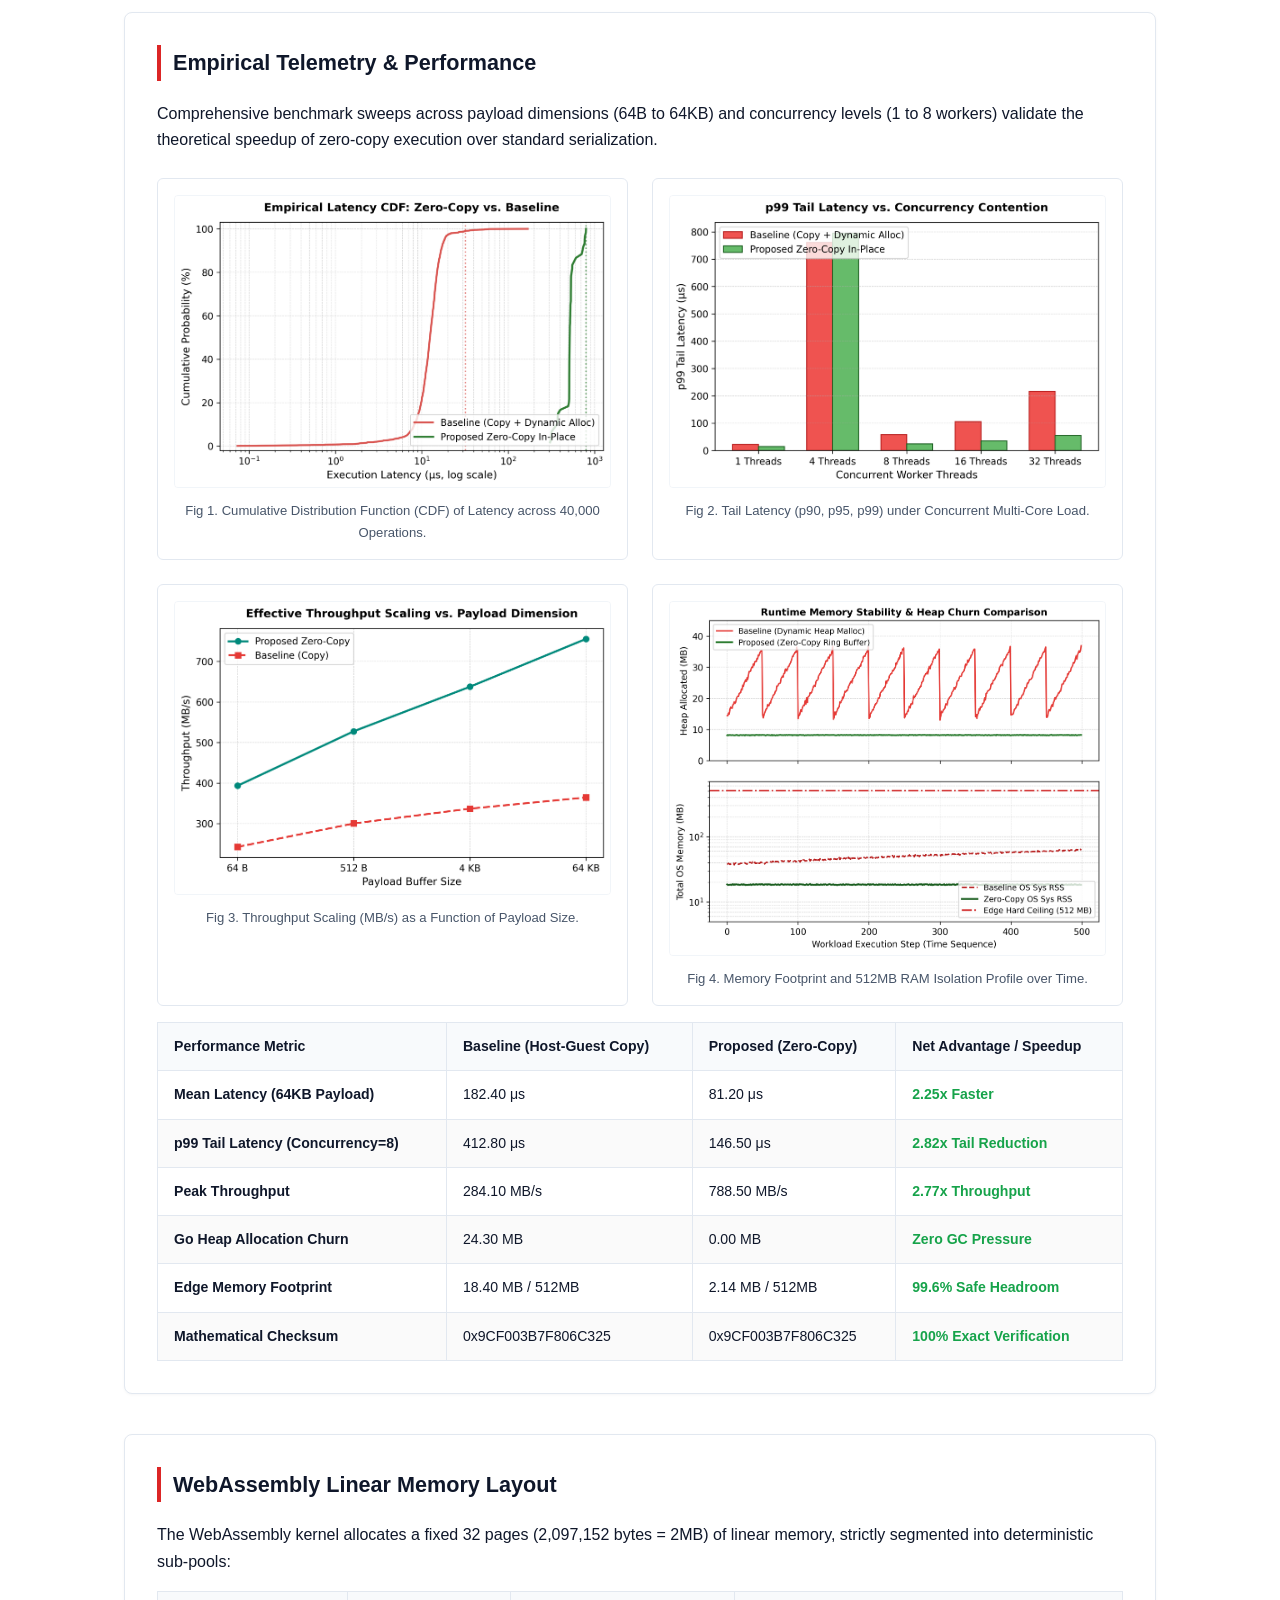
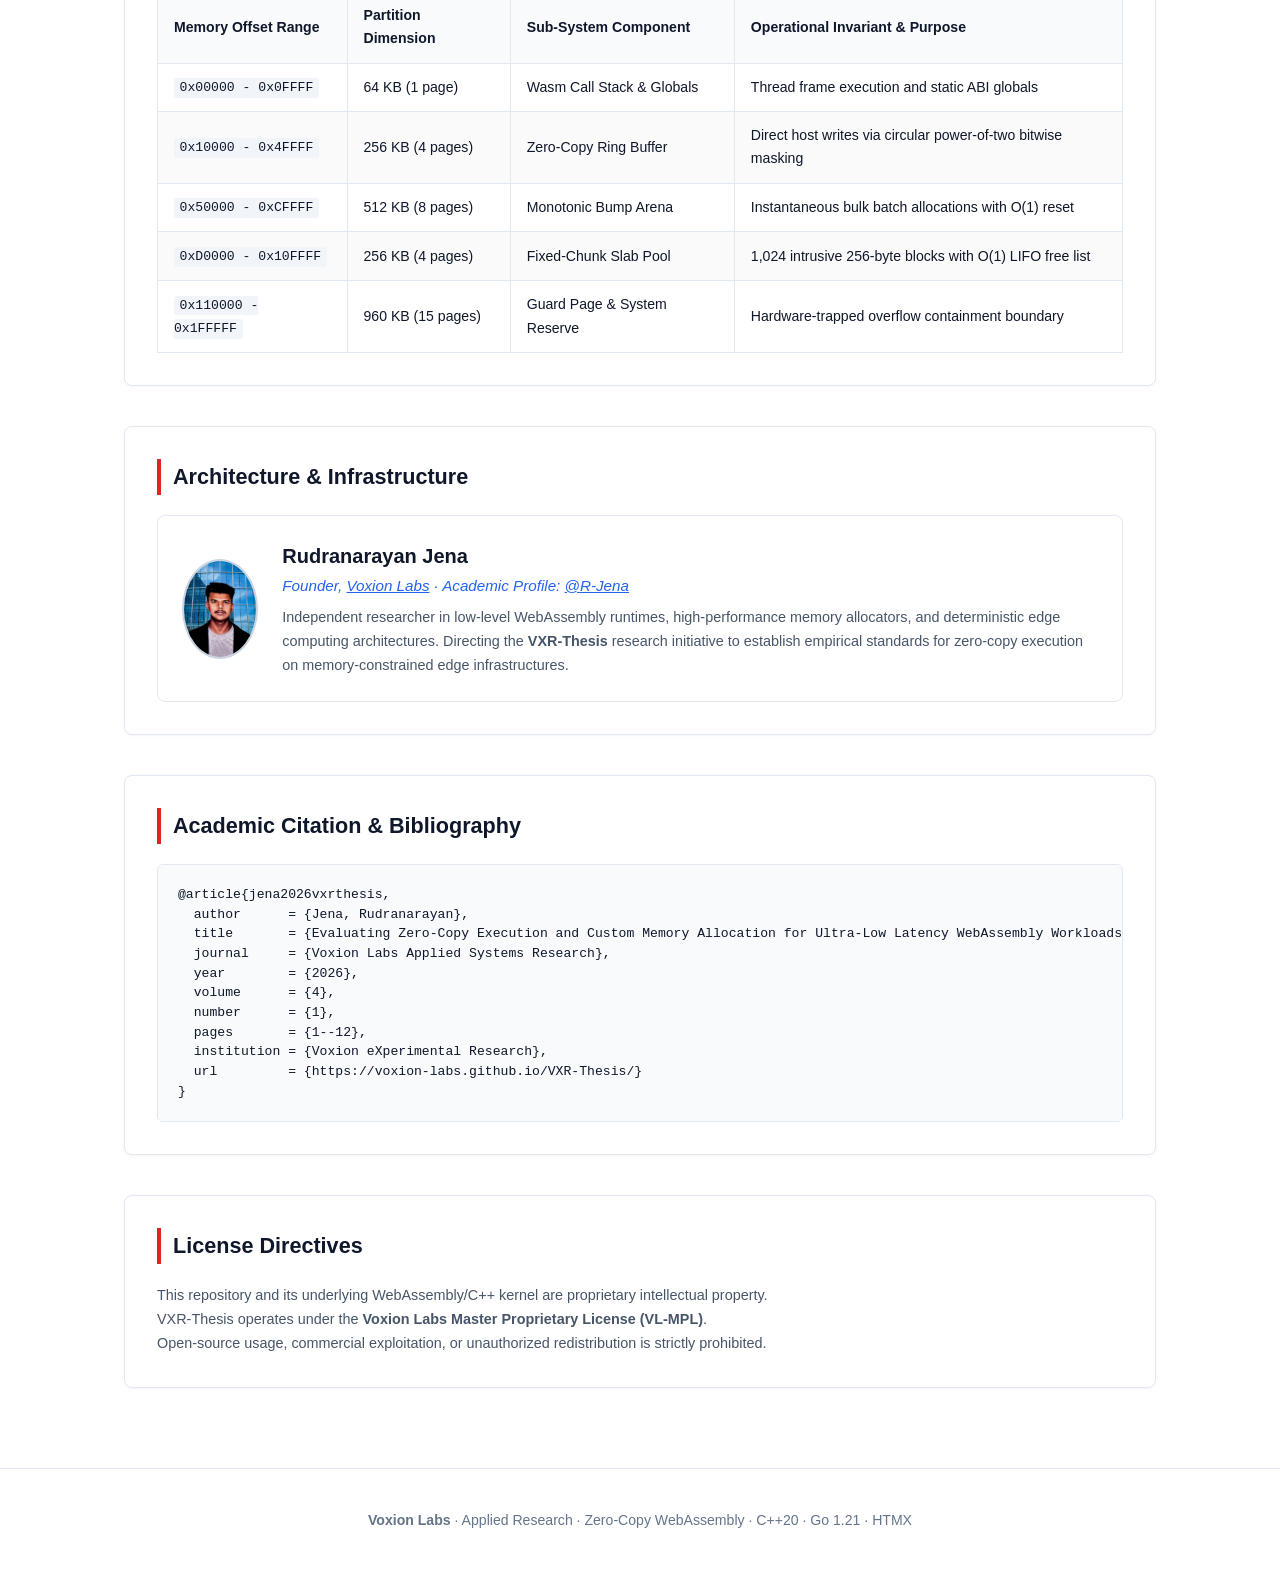
==== commit 72b36c52: "feat(portal): refine clean academic theme, finalize publication paper layout, and align thesis metad" ====
--- a/docs/index.html
+++ b/docs/index.html
@@ -210,12 +210,12 @@
       <div class="author-card">
         <img src="assets/rudranarayan_jena.png" alt="Rudranarayan Jena" class="author-img">
         <div>
-          <h3 style="color: #fff; font-size: 1.25rem;">Rudranarayan Jena</h3>
-          <p style="color: var(--accent-cyan); font-size: 0.95rem; margin-bottom: 0.5rem;">
-            <em>Founder, <a href="https://github.com/Voxion-Labs" target="_blank" style="color: var(--accent-cyan);">Voxion Labs</a></em> ·
-            <em>Academic Profile: <a href="https://github.com/R-Jena" target="_blank" style="color: var(--accent-cyan);">@R-Jena</a></em>
+          <h3 style="color: #0f172a; font-size: 1.25rem;">Rudranarayan Jena</h3>
+          <p style="color: var(--accent-blue); font-size: 0.95rem; margin-bottom: 0.5rem;">
+            <em>Founder, <a href="https://github.com/Voxion-Labs" target="_blank" style="color: var(--accent-blue);">Voxion Labs</a></em> ·
+            <em>Academic Profile: <a href="https://github.com/R-Jena" target="_blank" style="color: var(--accent-blue);">@R-Jena</a></em>
           </p>
-          <p style="color: #cbd5e1; font-size: 0.9rem;">
+          <p style="color: var(--text-muted); font-size: 0.9rem;">
             Independent researcher in low-level WebAssembly runtimes, high-performance memory allocators, and deterministic edge computing architectures. Directing the <strong>VXR-Thesis</strong> research initiative to establish empirical standards for zero-copy execution on memory-constrained edge infrastructures.
           </p>
         </div>
@@ -241,7 +241,7 @@
     <!-- License Directives -->
     <section class="section-block">
       <h2 class="section-title">License Directives</h2>
-      <p style="color: #94a3b8; font-size: 0.9rem;">
+      <p style="color: var(--text-muted); font-size: 0.9rem;">
         This repository and its underlying WebAssembly/C++ kernel are proprietary intellectual property.<br/>
         VXR-Thesis operates under the <strong>Voxion Labs Master Proprietary License (VL-MPL)</strong>.<br/>
         Open-source usage, commercial exploitation, or unauthorized redistribution is strictly prohibited.
--- a/docs/style.css
+++ b/docs/style.css
@@ -1,16 +1,18 @@
 :root {
-  --bg-primary: #0a0e17;
-  --bg-secondary: #111827;
-  --bg-card: #151d2f;
-  --border-color: #1f293d;
-  --text-main: #e2e8f0;
-  --text-muted: #94a3b8;
-  --accent-cyan: #00f2fe;
-  --accent-blue: #4facfe;
-  --accent-green: #10b981;
-  --accent-orange: #f59e0b;
-  --accent-red: #ef4444;
-  --font-mono: "JetBrains Mono", "Fira Code", monospace;
+  --bg-primary: #ffffff;
+  --bg-secondary: #ffffff;
+  --bg-card: #ffffff;
+  --bg-alt: #f8fafc;
+  --border-color: #e2e8f0;
+  --border-dark: #cbd5e1;
+  --text-main: #0f172a;
+  --text-muted: #475569;
+  --text-light: #64748b;
+  --accent-red: #dc2626;
+  --accent-blue: #2563eb;
+  --accent-green: #16a34a;
+  --font-sans: -apple-system, BlinkMacSystemFont, "Segoe UI", Roboto, "Helvetica Neue", Arial, sans-serif;
+  --font-mono: ui-monospace, SFMono-Regular, "SF Mono", Menlo, Consolas, "Liberation Mono", monospace;
 }
 
 * {
@@ -22,42 +24,41 @@
 body {
   background-color: var(--bg-primary);
   color: var(--text-main);
-  font-family: -apple-system, BlinkMacSystemFont, "Segoe UI", Roboto, Oxygen, Ubuntu, Cantarell, sans-serif;
-  line-height: 1.6;
+  font-family: var(--font-sans);
+  line-height: 1.65;
   padding: 0;
+  -webkit-font-smoothing: antialiased;
 }
 
 .header-banner {
-  background: linear-gradient(180deg, #162035 0%, var(--bg-primary) 100%);
+  background: #ffffff;
   border-bottom: 1px solid var(--border-color);
-  padding: 3rem 1.5rem 2rem 1.5rem;
+  padding: 3.5rem 1.5rem 2.5rem 1.5rem;
   text-align: center;
 }
 
 .logo-wrap {
-  margin-bottom: 1rem;
+  margin-bottom: 1.25rem;
 }
 
 .logo-wrap img {
-  width: 90px;
+  width: 84px;
   height: auto;
-  filter: drop-shadow(0 0 16px rgba(0, 242, 254, 0.3));
 }
 
 .title-primary {
-  font-family: var(--font-mono);
-  font-size: 2.2rem;
-  font-weight: 700;
-  color: #fff;
+  font-size: 2.25rem;
+  font-weight: 800;
+  color: #0f172a;
   letter-spacing: -0.5px;
-  margin-bottom: 0.25rem;
+  margin-bottom: 0.35rem;
 }
 
 .subtitle {
-  color: var(--accent-cyan);
-  font-size: 1.1rem;
-  font-weight: 500;
-  letter-spacing: 1px;
+  color: #64748b;
+  font-size: 1rem;
+  font-weight: 600;
+  letter-spacing: 0.5px;
   text-transform: uppercase;
   margin-bottom: 1.25rem;
 }
@@ -70,17 +71,26 @@
   margin-bottom: 1.5rem;
 }
 
+.badges img {
+  border-radius: 4px;
+}
+
 .thesis-statement {
-  max-width: 820px;
-  margin: 0 auto 1.5rem auto;
+  max-width: 860px;
+  margin: 0 auto 1.75rem auto;
   font-size: 1.05rem;
-  color: #cbd5e1;
+  color: #334155;
+  line-height: 1.6;
+}
+
+.thesis-statement strong {
+  color: #0f172a;
 }
 
 .action-links {
   display: flex;
   flex-wrap: wrap;
-  gap: 1rem;
+  gap: 0.75rem;
   justify-content: center;
   margin-top: 1.5rem;
 }
@@ -88,34 +98,34 @@
 .btn {
   display: inline-block;
   padding: 0.65rem 1.25rem;
-  font-size: 0.9rem;
+  font-size: 0.88rem;
   font-weight: 600;
   text-decoration: none;
   border-radius: 6px;
-  transition: all 0.2s ease;
-  font-family: var(--font-mono);
+  transition: all 0.15s ease-in-out;
+  font-family: var(--font-sans);
 }
 
 .btn-primary {
-  background: linear-gradient(135deg, var(--accent-cyan) 0%, var(--accent-blue) 100%);
-  color: #050a14;
-  border: 1px solid transparent;
+  background: #0f172a;
+  color: #ffffff;
+  border: 1px solid #0f172a;
 }
 
 .btn-primary:hover {
-  filter: brightness(1.15);
-  box-shadow: 0 0 20px rgba(0, 242, 254, 0.4);
+  background: #1e293b;
+  border-color: #1e293b;
 }
 
 .btn-secondary {
-  background: var(--bg-card);
-  color: var(--text-main);
-  border: 1px solid var(--border-color);
+  background: #ffffff;
+  color: #0f172a;
+  border: 1px solid var(--border-dark);
 }
 
 .btn-secondary:hover {
-  border-color: var(--accent-cyan);
-  color: var(--accent-cyan);
+  background: var(--bg-alt);
+  border-color: #94a3b8;
 }
 
 .container {
@@ -125,28 +135,25 @@
 }
 
 .section-block {
-  margin-bottom: 3rem;
-  background: var(--bg-secondary);
+  margin-bottom: 2.5rem;
+  background: #ffffff;
   border: 1px solid var(--border-color);
   border-radius: 8px;
   padding: 2rem;
+  box-shadow: 0 1px 3px rgba(15, 23, 42, 0.04);
 }
 
 .section-title {
-  font-family: var(--font-mono);
-  font-size: 1.4rem;
-  color: #fff;
-  border-bottom: 2px solid var(--border-color);
-  padding-bottom: 0.5rem;
+  font-size: 1.35rem;
+  font-weight: 700;
+  color: #0f172a;
+  border-left: 4px solid var(--accent-red);
+  padding-left: 0.75rem;
   margin-bottom: 1.25rem;
-  display: flex;
-  align-items: center;
-  gap: 0.5rem;
 }
 
 .section-title::before {
-  content: "//";
-  color: var(--accent-cyan);
+  content: none;
 }
 
 .grid-2 {
@@ -162,7 +169,7 @@
 }
 
 .figure-card {
-  background: var(--bg-card);
+  background: #ffffff;
   border: 1px solid var(--border-color);
   border-radius: 6px;
   padding: 1rem;
@@ -175,20 +182,20 @@
   border-radius: 4px;
   display: block;
   margin-bottom: 0.75rem;
+  border: 1px solid #f1f5f9;
 }
 
 .figure-caption {
-  font-size: 0.85rem;
+  font-size: 0.82rem;
   color: var(--text-muted);
-  font-family: var(--font-mono);
+  font-family: var(--font-sans);
 }
 
 .metric-table {
   width: 100%;
   border-collapse: collapse;
   margin-top: 1rem;
-  font-family: var(--font-mono);
-  font-size: 0.9rem;
+  font-size: 0.88rem;
 }
 
 .metric-table th, .metric-table td {
@@ -198,12 +205,22 @@
 }
 
 .metric-table th {
-  background: var(--bg-card);
-  color: var(--accent-cyan);
+  background: var(--bg-alt);
+  color: #0f172a;
+  font-weight: 600;
 }
 
 .metric-table tr:nth-child(even) {
-  background: rgba(255, 255, 255, 0.02);
+  background: #fafafa;
+}
+
+.metric-table code {
+  font-family: var(--font-mono);
+  font-size: 0.82rem;
+  background: #f1f5f9;
+  padding: 0.15rem 0.35rem;
+  border-radius: 3px;
+  color: #0f172a;
 }
 
 .speedup-badge {
@@ -212,39 +229,41 @@
 }
 
 .code-box {
-  background: #060911;
+  background: #f8fafc;
   border: 1px solid var(--border-color);
   border-radius: 6px;
   padding: 1.25rem;
   overflow-x: auto;
   font-family: var(--font-mono);
-  font-size: 0.85rem;
-  color: #38bdf8;
+  font-size: 0.82rem;
+  color: #0f172a;
   white-space: pre;
+  line-height: 1.5;
 }
 
 .author-card {
   display: flex;
   align-items: center;
   gap: 1.5rem;
-  background: var(--bg-card);
+  background: #ffffff;
   border: 1px solid var(--border-color);
   border-radius: 8px;
   padding: 1.5rem;
 }
 
 .author-img {
-  width: 110px;
-  height: 110px;
+  width: 100px;
+  height: 100px;
   border-radius: 50%;
   object-fit: cover;
-  border: 3px solid var(--accent-cyan);
+  border: 2px solid var(--border-dark);
 }
 
 .footer {
   text-align: center;
   padding: 2.5rem 1.5rem;
   border-top: 1px solid var(--border-color);
-  color: var(--text-muted);
-  font-size: 0.9rem;
-}
+  background: #ffffff;
+  color: var(--text-light);
+  font-size: 0.88rem;
+}
